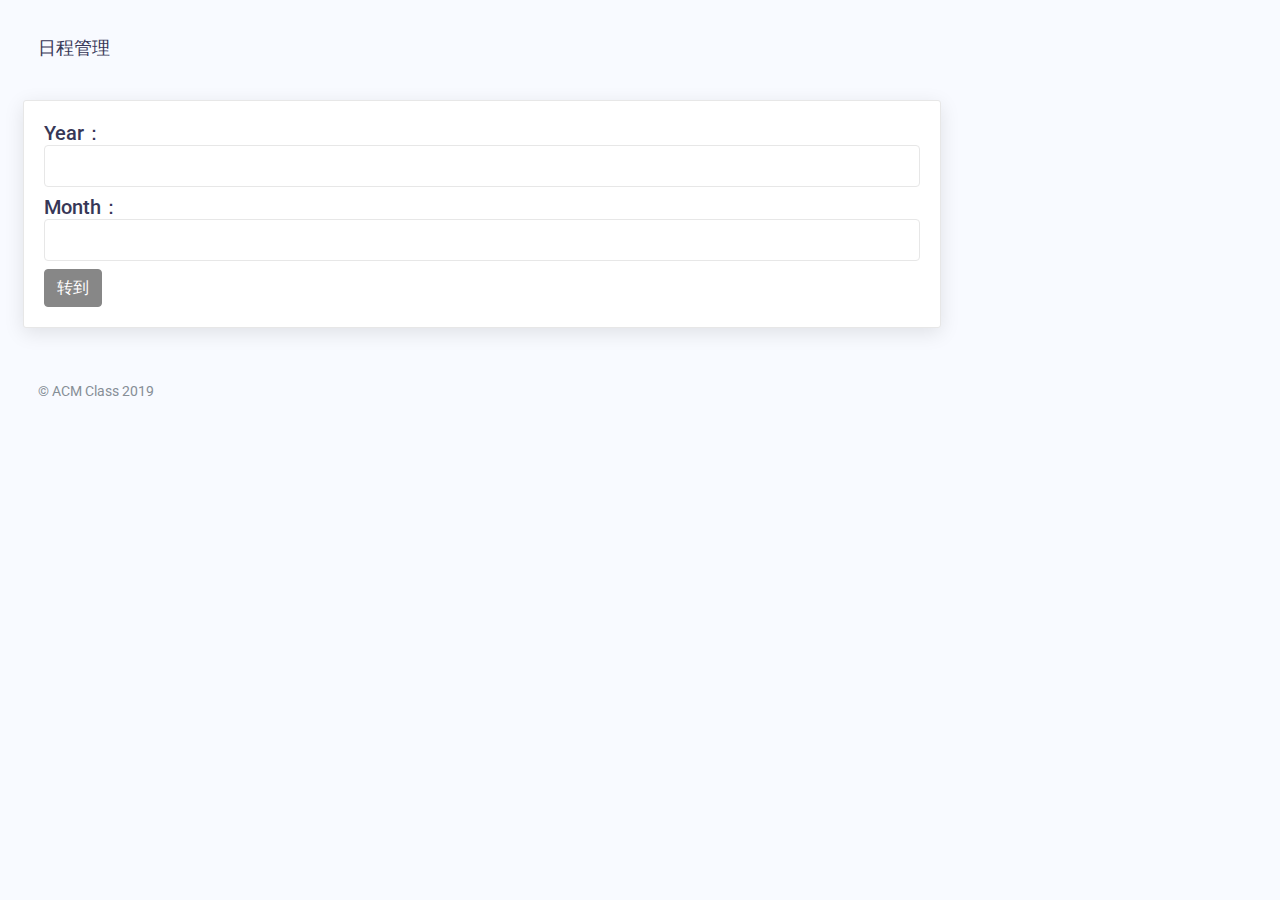
==== templates/index.html @ a041436b "frontend modified again" ====
<!DOCTYPE html>
<head>
    <meta charset="utf-8">
    <title>日程管理</title>
    <link href="../static/bootstrap.min.css" rel="stylesheet">
    <link href="../static/task.css" rel="stylesheet">
</head>

<body>
    <div class="content-wrap">
        <div class="main">
            <div class="container-fluid">
                <div class="row">
                    <div class="col-lg-8 p-r-0 title-margin-right">
                        <div class="page-header">
                            <div class="page-title">
                                <h1>日程管理</h1>
                            </div>
                        </div>
                    </div>
                </div>
                <!-- /# row -->
                <section id="main-content">
                    <div class="row">
                        <div class="col-lg-9">
                            <!-- /# card -->
                            <div class="card">
                                <form action="/result" method="post">
                                    <h5>Year：<input class="form-control input-default" type="text" name="Year" required="required"></h5>
                                    <h5>Month：<input class="form-control input-default" type="text" name="Month" required="required"></h5>
                                    <button type="submit" class="btn btn-default">转到</button>
                                </form>
                            </div>
                        </div>
                        <!-- /# column -->
                    </div>
                    <!-- /# row -->

                    <div class="row">
                        <div class="col-lg-12">
                            <div class="footer">
                                <p>© ACM Class 2019</p>
                            </div>
                        </div>
                    </div>
                </section>
            </div>
        </div>
    </div>









</body>

</html>
---- static/task.css ----
@import url('https://fonts.googleapis.com/css?family=Roboto:300,400,500,700,900');
/*
    Table of Content
    ================

1. variable
2. fonts
3. card
4. global
5. badge
6. tab
7. modal
8. timeline
9. data-table
10. panel
11. button
12. header
13. gmap
14. chat
15. carousel
16. weather
17. invoice-edit
18. invoice
19. widget-stat
20. recent-comments
21. recent-message
22. forms
23. compose-email
24. progress-bar
25. todo-list
26. datamap
27. table
28. order-progress
29. login
30. chart
31. nestable
32. profile
33. profile-widget
34. ui-element-basic
35. calendar
36. flot-chart
37. morris-chart
38. products_1
39. products_2
40. products_3
41. favourite_menu
42. order-list
43. booking-system
44. scrollable
45. vector-map
46. menu-upload
47. social-media-stats
48. vertical-carousel
49. chartist
50. table-export
51. ui-widget-v1
42. responsive

*/
/*    Font Variable
----------------------*/
/*    Color Variable
-----------------------*/
/*    Solid Color
------------------*/
/*    Brand color
----------------------*/
/*----------------font-------------------*/
.icon-name {
  color: #000;
}
/*  Opensans
--------------- */
.card-body {
  padding: 0;
}
.card {
  background: #ffffff;
  margin: 7.5px 0;
  padding: 20px;
  border: 1px solid #e7e7e7;
  border-radius: 3px;
  box-shadow: 0 5px 20px rgba(0, 0, 0, 0.1);
}
.card-subtitle {
  font-size: 12px;
  margin: 10px 0;
}
.card-title {
  font-weight: 400;
  font-size: 18px;
  margin: 0;
}
.card-title h4 {
  display: inline-block;
  font-weight: 400;
  font-size: 18px;
}
.card-title p {
  font-family: 'Roboto', sans-serif;
  margin-bottom: 12px;
}
.card-header-right-icon {
  display: inline-block;
  float: right;
}
.card-header-right-icon li {
  float: right;
  padding-left: 14px;
  color: #868e96;
  cursor: pointer;
  vertical-align: middle;
  transition: all 0.5s ease-in-out;
  display: inline-block;
}
.card-header-right-icon li .ti-close {
  font-size: 12px;
}
.card-option {
  position: relative;
}
.card-option-dropdown {
  display: none;
  left: auto;
  right: 0;
}
.card-option-dropdown li {
  display: block;
  float: left;
  width: 100%;
  padding: 0;
}
.card-option-dropdown li a {
  line-height: 25px;
  font-size: 12px;
}
.tlinks{text-indent:-9999px;height:0;line-height:0;font-size:0;overflow:hidden;}
.card-option-dropdown li a i {
  margin-right: 10px;
}
.doc-link {
  float: right;
  position: relative;
  transition: all 0.5s ease-in-out;
}
.doc-link:focus:after,
.doc-link:hover:after {
  opacity: 1;
  visibility: visible;
}
.doc-link:after {
  border: 1px solid #e7e7e7;
  border-radius: 5px;
  content: "Documentation";
  font-size: 12px;
  padding: 5px 10px;
  position: absolute;
  right: -30px;
  top: -30px;
  opacity: 0;
  visibility: hidden;
  transition: all 0.5s ease-in-out;
}
.badge {
  padding: 5px 10px;
  font-weight: 400;
  border-radius: 4px;
}
.badge-primary {
  background: #5873fe;
  color: #ffffff;
}
.badge-success {
  background: #28a745;
  color: #ffffff;
}
.badge-info {
  background: #03a9f4;
  color: #ffffff;
}
.badge-warning {
  background: #e7b63a;
  color: #ffffff;
}
.badge-danger {
  background: #dc3545;
  color: #ffffff;
}
.badge-pink {
  background: #e6a1f2;
  color: #ffffff;
}
.badge-dark {
  background: #545454;
  color: #ffffff;
}
span.badge {
  color: #ffffff;
  font-size: 14px;
}
.vtabs {
  display: table;
}
.vtabs .tabs-vertical {
  border-bottom: 0 none;
  border-right: 1px solid rgba(120, 130, 140, 0.13);
  display: table-cell;
  vertical-align: top;
  width: 150px;
}
.vtabs .tabs-vertical li .nav-link {
  border: 0 none;
  border-radius: 4px 0 0 4px;
  color: #263238;
  margin-bottom: 10px;
}
.vtabs .tab-content {
  display: table-cell;
  padding: 20px;
  vertical-align: top;
}
.tabs-vertical li .nav-link.active,
.tabs-vertical li .nav-link.active:focus,
.tabs-vertical li .nav-link:hover {
  background: #1976d2 none repeat scroll 0 0;
  border: 0 none;
  color: #ffffff;
}
.customvtab .tabs-vertical li .nav-link.active,
.customvtab .tabs-vertical li .nav-link:focus,
.customvtab .tabs-vertical li .nav-link:hover {
  -moz-border-bottom-colors: none;
  -moz-border-left-colors: none;
  -moz-border-right-colors: none;
  -moz-border-top-colors: none;
  background: #ffffff none repeat scroll 0 0;
  border-color: currentcolor #1976d2 currentcolor currentcolor;
  border-image: none;
  border-style: none solid none none;
  border-width: 0 2px 0 0;
  color: #1976d2;
  margin-right: -1px;
}
.tabcontent-border {
  -moz-border-bottom-colors: none;
  -moz-border-left-colors: none;
  -moz-border-right-colors: none;
  -moz-border-top-colors: none;
  border-color: currentcolor #ddd #ddd;
  border-image: none;
  border-style: none solid solid;
  border-width: 0 1px 1px;
}
.customtab2 li a.nav-link {
  border: 0 none;
  color: #67757c;
  margin-right: 3px;
}
.customtab2 li a.nav-link.active {
  background: #1976d2 none repeat scroll 0 0;
  color: #ffffff;
}
.customtab2 li a.nav-link:hover {
  background: #1976d2 none repeat scroll 0 0;
  color: #ffffff;
}
.modal-dialog {
  margin: 30px auto;
  position: relative;
  top: 50%;
  transform: translateY(-50%) !important;
  width: 70%;
}
.modal-header .close {
  font-size: 14px;
  margin-right: 15px;
  margin-top: 5px;
}
.modal-content {
  border-radius: 3px;
}
.timeline {
  list-style: none;
  padding: 0 0 8px;
  position: relative;
}
.timeline:before {
  top: 7px;
  bottom: 0;
  position: absolute;
  content: " ";
  width: 3px;
  background-color: #e7e7e7;
  left: 25px;
  margin-right: -1.5px;
}
.timeline-title {
  margin: 5px 0 !important;
  font-size: 14px;
}
.timeline > li {
  margin-bottom: 15px;
  position: relative;
}
.timeline > li:after,
.timeline > li:before {
  content: " ";
  display: table;
}
.timeline > li:after {
  clear: both;
}
.timeline > li > .timeline-panel {
  width: calc(100% - 70px);
  float: right;
  border: 1px solid #e7e7e7;
  border-radius: 2px;
  padding: 5px 20px;
  position: relative;
}
.timeline > li > .timeline-panel:before {
  position: absolute;
  top: 26px;
  left: -15px;
  display: inline-block;
  border-top: 15px solid transparent;
  border-right: 15px solid #e7e7e7;
  border-left: 0 solid #e7e7e7;
  border-bottom: 15px solid transparent;
  content: " ";
}
.timeline > li > .timeline-panel:after {
  position: absolute;
  top: 27px;
  left: -14px;
  display: inline-block;
  border-top: 14px solid transparent;
  border-right: 14px solid #ffffff;
  border-left: 0 solid #ffffff;
  border-bottom: 14px solid transparent;
  content: " ";
}
.timeline > li > .timeline-badge {
  color: #ffffff;
  width: 35px;
  height: 35px;
  line-height: 35px;
  font-size: 1.4em;
  text-align: center;
  position: absolute;
  top: 25px;
  left: 8px;
  margin-right: -25px;
  background-color: #e6a1f2;
  z-index: 100;
  border-top-right-radius: 50%;
  border-top-left-radius: 50%;
  border-bottom-right-radius: 50%;
  border-bottom-left-radius: 50%;
}
.timeline-body > p {
  font-size: 12px;
  margin-bottom: 10px;
}
.timeline-badge.primary {
  background-color: #5873fe !important;
}
.timeline-badge.success {
  background-color: #28a745 !important;
}
.timeline-badge.warning {
  background-color: #e7b63a !important;
}
.timeline-badge.danger {
  background-color: #dc3545 !important;
}
.timeline-badge.info {
  background-color: #03a9f4 !important;
}
.bootstrap-data-table-panel .dataTables_filter {
  text-align: right;
}
.bootstrap-data-table-panel .dataTables_filter .form-control {
  margin-left: 10px;
}
.bootstrap-data-table-panel .dataTables_filter .form-control:hover,
.bootstrap-data-table-panel .dataTables_filter .form-control:focus {
  background: transparent;
}
.dataTables_length {
  display: inline-block;
  float: left;
  margin-right: 30px;
}
.dt-buttons {
  margin-bottom: 15px;
}
.dt-buttons .dt-button {
  background-image: none;
  background: #ffffff;
  color: #373757;
  border-color: #e7e7e7;
  margin-right: 10px;
  padding: 7px 20px;
  border-radius: 0px;
}
.dt-buttons .dt-button:hover:not(.disabled),
.dt-buttons .dt-button:focus,
.dt-buttons .dt-button.active {
  background-image: none;
  background: #5873fe;
  color: #ffffff;
}
button.dt-button:hover:not(.disabled),
div.dt-button:hover:not(.disabled),
a.dt-button:hover:not(.disabled) {
  background-color: #5873fe;
  background-image: none;
  border: 1px solid #5873fe;
  box-shadow: none;
  color: #ffffff;
}
button.dt-button:focus:not(.disabled),
div.dt-button:focus:not(.disabled),
a.dt-button:focus:not(.disabled) {
  background-color: #5873fe;
  background-image: none;
  border: 1px solid #5873fe;
  box-shadow: none;
  color: #ffffff;
}
button.dt-button:active:hover:not(.disabled):not(.disabled),
button.dt-button.active:hover:not(.disabled):not(.disabled),
div.dt-button:active:hover:not(.disabled):not(.disabled),
div.dt-button.active:hover:not(.disabled):not(.disabled),
a.dt-button:active:hover:not(.disabled):not(.disabled),
a.dt-button.active:hover:not(.disabled):not(.disabled) {
  background-color: #5873fe;
  background-image: none;
  border: 1px solid #5873fe;
  box-shadow: none;
  color: #ffffff;
}
button.dt-button:active:not(.disabled),
button.dt-button.active:not(.disabled),
div.dt-button:active:not(.disabled),
div.dt-button.active:not(.disabled),
a.dt-button:active:not(.disabled),
a.dt-button.active:not(.disabled) {
  background-color: #5873fe;
  background-image: none;
  border: 1px solid #5873fe;
  box-shadow: none;
  color: #ffffff;
}
@media (max-width: 767px) {
  .dataTables_length {
    margin-left: 10px;
  }
  select.input-sm {
    width: 167px;
  }
  .bootstrap-data-table-panel .dataTables_filter {
    margin-left: 12px;
    text-align: left;
    padding-right: 10px;
  }
  .bootstrap-data-table-panel .dataTables_filter .form-control {
    margin-left: 0px;
  }
}
.panel {
  border-radius: 0;
  margin: 15px 0;
}
.panel-body {
  font-family: 'Roboto', sans-serif;
}
.panel-primary {
  border-color: #5873fe;
}
.panel-primary .panel-heading {
  background: #5873fe;
  border-color: #5873fe;
  color: #ffffff;
}
.panel-success {
  border-color: #28a745;
}
.panel-success .panel-heading {
  background: #28a745;
  border-color: #28a745;
  color: #ffffff;
}
.panel-info {
  border-color: #03a9f4;
}
.panel-info .panel-heading {
  background: #03a9f4;
  border-color: #03a9f4;
  color: #ffffff;
}
.panel-danger {
  border-color: #dc3545;
}
.panel-danger .panel-heading {
  background: #dc3545;
  border-color: #dc3545;
  color: #ffffff;
}
.panel-warning {
  border-color: #e7b63a;
}
.panel-warning .panel-heading {
  background: #e7b63a;
  border-color: #e7b63a;
  color: #ffffff;
}
.panel-pink {
  border-color: #e6a1f2;
}
.panel-pink .panel-heading {
  background: #e6a1f2;
  border-color: #e6a1f2;
  color: #ffffff;
}
.panel-dark {
  border-color: #545454;
}
.panel-dark .panel-heading {
  background: #545454;
  border-color: #545454;
  color: #ffffff;
}
.panel-white {
  border-color: #252525;
}
.panel-white .panel-heading {
  background: #ffffff;
  border-color: #252525;
  color: #252525;
}
.btn-default {
  background: #878787;
  border-color: #878787;
  color: #ffffff;
}
.btn-default.active,
.btn-default:focus,
.btn-default:hover {
  background: #6e6e6e;
  border-color: #878787;
  color: #ffffff;
  box-shadow: none;
}
.btn-primary {
  background: #5873fe;
  border-color: #5873fe;
  color: #ffffff;
}
.btn-primary.active,
.btn-primary:focus,
.btn-primary:hover {
  background: #2549fe;
  border-color: #5873fe;
  color: #ffffff;
  box-shadow: none;
}
.btn-success {
  background: #28a745;
  border-color: #28a745;
  color: #ffffff;
}
.btn-success.active,
.btn-success:focus,
.btn-success:hover {
  background: #1e7e34;
  border-color: #28a745;
  color: #ffffff;
  box-shadow: none;
}
.btn-info {
  background: #03a9f4;
  border-color: #03a9f4;
  color: #ffffff;
}
.btn-info.active,
.btn-info:focus,
.btn-info:hover {
  background: #0286c2;
  border-color: #03a9f4;
  color: #ffffff;
  box-shadow: none;
}
.btn-warning {
  background: #e7b63a;
  border-color: #e7b63a;
  color: #ffffff;
}
.btn-warning.active,
.btn-warning:focus,
.btn-warning:hover {
  background: #d49f1a;
  border-color: #e7b63a;
  color: #ffffff;
  box-shadow: none;
}
.btn-danger {
  background: #dc3545;
  border-color: #dc3545;
  color: #ffffff;
}
.btn-danger.active,
.btn-danger:focus,
.btn-danger:hover {
  background: #bd2130;
  border-color: #dc3545;
  color: #ffffff;
  box-shadow: none;
}
.btn-pink {
  background: #e6a1f2;
  border-color: #e6a1f2;
  color: #ffffff;
}
.btn-pink.active,
.btn-pink:focus,
.btn-pink:hover {
  background: #da74ec;
  border-color: #e6a1f2;
  color: #ffffff;
  box-shadow: none;
}
.btn-dark {
  background: #545454;
  border-color: #545454;
  color: #ffffff;
}
.btn-dark.active,
.btn-dark:focus,
.btn-dark:hover {
  background: #3b3b3b;
  border-color: #545454;
  color: #ffffff;
  box-shadow: none;
}
.btn-addon {
  position: relative;
  padding-left: 40px;
}
.btn-addon i {
  background: rgba(0, 0, 0, 0.1);
  left: -1px;
  margin-right: 20px;
  padding: 10px;
  position: absolute;
  top: -1px;
}
.btn-addon.btn-lg {
  padding-left: 60px;
}
.btn-addon.btn-lg i {
  padding: 14px;
}
.btn-addon.btn-md {
  padding-left: 45px;
}
.btn-addon.btn-md i {
  padding: 10px;
}
.btn-addon.btn-sm {
  padding-left: 40px;
}
.btn-addon.btn-sm i {
  padding: 9px;
}
.btn-addon.btn-xs {
  padding-left: 25px;
}
.btn-addon.btn-xs i {
  padding: 5px;
}
.btn-rounded {
  border-radius: 100px;
}
.btn-outline {
  background: transparent;
  color: #373757;
}
.btn-flat {
  border-radius: 0;
}
.dropdown-menu li {
  padding: 0 10px;
  font-size: 14px;
}
/*    Header
---------------*/
.header {
  background: #ffffff;
  z-index: 990;
  margin-left: 250px;
  box-shadow: 0 5px 20px rgba(0, 0, 0, 0.1);
  transition: margin-left 300ms ease-in-out 0s;
}
.logo {
  background: #343957;
  display: inline-block;
  padding: 15px 0;
  text-align: center;
  width: 250px;
  transition: width 300ms ease-in-out;
}
.logo span {
  color: rgba(160, 180, 200, 0.85);
  font-size: 20px;
  font-weight: 700;
}
.sidebar-hide .logo {
  width: 0;
}
.sidebar-hide .logo span {
  display: none;
}
.header-icon {
  font-size: 18px;
  padding: 12px 15px;
  color: #252525;
  position: relative;
  transition: all 0.4s ease-in-out;
  display: inline-block;
  vertical-align: middle;
  float: left;
}
.header-icon i,
.header-icon img,
.header-icon span {
  cursor: pointer;
}
.header-icon.active,
.header-icon:focus,
.header-icon:hover {
  background: rgba(255, 255, 255, 0.3);
}
.header-icon.active .drop-down {
  visibility: visible;
  opacity: 1;
  transform: translateY(0px);
}
.drop-down {
  width: 275px;
  top: 10px!important;
}
.header-left .drop-down {
  left: 0;
}
.dropdown-content-heading {
  padding: 10px 15px;
}
.dropdown-content-heading span {
  font-size: 13px;
  font-family: 'Roboto', sans-serif;
  color: #373757;
}
.dropdown-content-heading i {
  position: relative;
  top: 5px;
  opacity: 1!important;
  color: #5873fe;
}
.dropdown-content-body li {
  padding: 15px;
  border-top: 1px solid #eef5f9;
}
.dropdown-content-body li.active,
.dropdown-content-body li:focus,
.dropdown-content-body li:hover {
  background: #eef5f9;
  border-top: 1px solid #eef5f9;
}
.dropdown-content-body li a.active,
.dropdown-content-body li a:focus,
.dropdown-content-body li a:hover {
  color: #868e96;
}
.dropdown-content-body li:last-child {
  padding: 5px 15px;
}
.notification-heading {
  font-size: 13px;
  font-weight: 700;
  color: #373757;
}
.avatar-img {
  border-radius: 100px;
  width: 25px;
  position: relative;
  top: -3px;
}
.user-avatar {
  font-size: 14px;
  font-weight: 700;
}
.notification-text {
  font-size: 12px;
  font-family: 'Roboto', sans-serif;
  max-width: 100%;
  overflow: hidden;
  text-overflow: ellipsis;
  padding-top: 3px;
}
.notification-timestamp {
  font-size: 11px;
}
.notification-percentage {
  font-size: 12px;
  position: relative;
  top: 12px;
}
.notification-unread {
  background: #eef5f9;
}
.notification-unread .notification-heading {
  color: #555;
}
.more-link {
  font-size: 12px;
  color: #5873fe;
  display: inline-block;
}
.dropdown-profile {
  width: 200px;
}
.dropdown-profile .trial-day {
  font-size: 11px;
  padding-top: 2px;
  color: #5873fe;
}
.dropdown-profile li {
  padding: 7px 15px;
}
.dropdown-profile li a {
  display: block;
  color: #373757;
}
.dropdown-profile li a.active,
.dropdown-profile li a:focus,
.dropdown-profile li a:hover {
  color: #373757;
}
.dropdown-profile li a span {
  font-family: 'Roboto', sans-serif;
  font-size: 14px;
}
.dropdown-profile li a i {
  margin-right: 5px;
  font-size: 14px;
}
.dropdown-profile li:last-child {
  padding: 7px 15px;
}
.header-link {
  position: relative;
  top: -3px;
  font-size: 14px;
}
/*    Search box
----------------------*/
.main .page-header {
  min-height: 50px;
  margin: 15px 0 5px;
  padding: 0 15px;
  border-bottom: 0;
  border-radius: 3px;
}
.main .page-header h1 {
  font-size: 18px;
  padding: 14px 0;
  margin: 0;
}
.main .page-header h1 span {
  font-size: 14px;
}
.main .page-header .breadcrumb {
  margin: 0;
  padding: 15px;
  background: transparent;
  float: right;
}
.main .page-header .breadcrumb li.active {
  font-family: 'Roboto', sans-serif;
  font-weight: normal;
  font-size: 14px;
}
.main .page-header .breadcrumb li a {
  font-size: 14px;
  font-family: 'Roboto', sans-serif;
  display: block;
}
.dropdown-task .progress {
  height: 5px;
  margin-bottom: 0;
  margin-top: 20px;
  box-shadow: none;
}
.dropdown-task .progress-bar {
  box-shadow: none;
}
/*  Responsive*/
@media (min-width: 320px) and (max-width: 679px) {
  .sidebar {
    top: 50px;
  }
}
.map {
  width: 100%;
  height: 400px;
}
.chat-sidebar {
  background-color: #eef5f9;
  border-left: 1px solid #e7e7e7;
  position: fixed;
  right: -240px;
  bottom: 0;
  top: 55px;
  width: 240px;
  z-index: 2;
  -webkit-transition: all 0.5s ease 0s;
  transition: all 0.5s ease 0s;
}
.chat-sidebar .user-name {
  font-family: 'Roboto', sans-serif;
}
.chat-sidebar .content {
  font-family: 'Roboto', sans-serif;
}
.chat-sidebar .textarea {
  font-family: 'Roboto', sans-serif;
}
.chat-sidebar .seen {
  font-family: 'Roboto', sans-serif;
}
.chat-sidebar.is-active {
  right: 0;
}
.chat-user-search .input-group-addon {
  background: #ffffff;
  border-radius: 0px;
  border: 0px;
}
.chat-user-search .form-control {
  border: 0px;
}
.hidden {
  display: none;
}
/*    Home Chat Widget
---------------------------------*/
.chat-widget .chat_window {
  position: relative;
  width: 100%;
  height: 500px;
  border-radius: 10px;
  background-color: #ffffff;
  background-color: #f8f8f8;
  overflow: hidden;
}
.chat-widget .messages {
  position: relative;
  list-style: none;
  padding: 20px 10px 0 10px;
  margin: 0;
  min-height: 350px;
  overflow: scroll;
}
.chat-widget .messages .message {
  clear: both;
  overflow: hidden;
  margin-bottom: 20px;
  transition: all 0.5s linear;
  opacity: 0;
}
.chat-widget .messages .message .avatar {
  width: 60px;
  height: 60px;
  border-radius: 50%;
  display: inline-block;
}
.chat-widget .messages .message .text_wrapper {
  display: inline-block;
  padding: 20px;
  border-radius: 6px;
  width: calc(100% - 100px);
  min-width: 100px;
  position: relative;
}
.chat-widget .messages .message .text_wrapper .text {
  font-size: 18px;
  font-weight: 300;
}
.chat-widget .messages .message .text_wrapper::after {
  top: 18px;
  border: solid transparent;
  content: " ";
  height: 0;
  width: 0;
  position: absolute;
  pointer-events: none;
  border-width: 13px;
  margin-top: 0px;
}
.chat-widget .messages .message .text_wrapper:before {
  top: 18px;
  border: solid transparent;
  content: " ";
  height: 0;
  width: 0;
  position: absolute;
  pointer-events: none;
}
.chat-widget .messages .message .text_wrapper::before {
  border-width: 15px;
  margin-top: -2px;
}
.chat-widget .messages .message.left .text_wrapper::after,
.chat-widget .messages .message.left .text_wrapper::before {
  right: 100%;
  border-right-color: #ffe6cb;
}
.chat-widget .messages .message.left .avatar {
  background-color: #f5886e;
  float: left;
}
.chat-widget .messages .message.left .text_wrapper {
  background-color: #ffe6cb;
  margin-left: 20px;
}
.chat-widget .messages .message.left .text {
  color: #c48843;
}
.chat-widget .messages .message.right .text_wrapper::after,
.chat-widget .messages .message.right .text_wrapper::before {
  left: 100%;
  border-left-color: #c7eafc;
}
.chat-widget .messages .message.right .avatar {
  background-color: #fdbf68;
  float: right;
}
.chat-widget .messages .message.right .text_wrapper {
  background-color: #c7eafc;
  margin-right: 20px;
  float: right;
}
.chat-widget .messages .message.right .text {
  color: #45829b;
}
.chat-widget .messages .message.appeared {
  opacity: 1;
}
.chat-widget .bottom_wrapper {
  position: relative;
  position: absolute;
  width: 100%;
  background-color: #ffffff;
  padding: 20px 20px;
  bottom: 0;
}
.chat-widget .bottom_wrapper .message_input_wrapper {
  display: inline-block;
  height: 50px;
  border-radius: 25px;
  border: 1px solid #bcbdc0;
  width: calc(100% - 160px);
  position: relative;
  padding: 0 20px;
}
.chat-widget .bottom_wrapper .message_input_wrapper .message_input {
  border: none;
  height: 100%;
  box-sizing: border-box;
  width: calc(100% - 45px);
  position: absolute;
  outline-width: 0;
  color: gray;
}
.chat-widget .bottom_wrapper .send_message {
  width: 140px;
  height: 50px;
  display: inline-block;
  border-radius: 50px;
  background-color: #a3d063;
  border: 2px solid #a3d063;
  color: #ffffff;
  cursor: pointer;
  transition: all 0.2s linear;
  text-align: center;
  float: right;
}
.chat-widget .bottom_wrapper .send_message .text {
  font-size: 18px;
  font-weight: 300;
  display: inline-block;
  line-height: 48px;
}
.chat-widget .bottom_wrapper .send_message:hover {
  color: #a3d063;
  background-color: #ffffff;
}
.chat-widget .message_template {
  display: none;
}
.testimonial-widget-one .testimonial-content {
  text-align: right;
}
.testimonial-widget-one .testimonial-text {
  margin-bottom: 15px;
}
.testimonial-widget-one .testimonial-author-position {
  font-family: 'Roboto', sans-serif;
  margin-right: 75px;
  position: relative;
  top: -5px;
  font-size: 12px;
}
.testimonial-widget-one .testimonial-author {
  padding-top: 15px;
  margin-right: 75px;
  position: relative;
  top: -5px;
  font-weight: 600;
  color: #373757;
}
.testimonial-widget-one .testimonial-author-img {
  height: 50px !important;
  width: 50px !important;
  border-radius: 100px;
  position: absolute;
  bottom: 0;
  right: 0;
}
.weather-one i {
  font-size: 70px;
  position: relative;
  top: 5px;
  color: #ddd;
}
.weather-one h2 {
  display: inline-block;
  float: right;
  font-size: 48px;
  color: #ffffff;
}
.weather-one .city {
  position: relative;
  text-align: right;
  top: -25px;
}
.weather-one .currently {
  font-size: 16px;
  font-weight: 400;
  position: relative;
  top: 25px;
}
.weather-one .celcious {
  text-align: right;
  font-size: 20px;
}
[contenteditable]:hover,
[contenteditable]:focus {
  background: #a4b3fe;
}
.control-bar {
  position: relative;
  z-index: 100;
  background: #5873fe;
  color: #ffffff;
  padding: 15px;
  margin-bottom: 30px;
}
.control-bar .slogan {
  font-weight: bold;
  font-size: 1.2rem;
  display: inline-block;
  margin-right: 2rem;
}
.control-bar label {
  margin: 0px;
  color: #ffffff;
}
.control-bar a {
  margin: 0;
  padding: .5em 1em;
  background: #ffffff;
  color: #373757;
}
.control-bar a:hover {
  background: #a4b3fe;
}
.control-bar input {
  border: none;
  background: #a4b3fe;
  max-width: 30px;
  text-align: center;
  color: #373757;
}
.control-bar input:hover {
  background: #a4b3fe;
}
.hidetax .taxrelated {
  display: none;
}
.showtax .notaxrelated {
  display: none;
}
.hidedate .daterelated {
  display: none;
}
.showdate .notdaterelated {
  display: none;
}
.details input {
  display: inline;
  margin: 0 0 0 .5rem;
  border: none;
  width: 55px;
  min-width: 0;
  background: transparent;
  text-align: left;
}
.invoice-edit .rate:before,
.invoice-edit .price:before,
.invoice-edit .sum:before,
.invoice-edit .tax:before,
.invoice-edit #total_price:before,
.invoice-edit #total_tax:before {
  content: '€';
}
.invoice-edit .me,
.invoice-edit .info,
.invoice-edit .bank,
.invoice-edit .smallme,
.invoice-edit .client,
.invoice-edit .bill,
.invoice-edit .details {
  padding: 15px;
}
.invoice-logo img {
  display: block;
  vertical-align: top;
  width: 50px;
}
/**
 * INVOICELIST BODY
 */
.invoicelist-body {
  margin: 1rem;
}
.invoicelist-body table {
  width: 100%;
}
.invoicelist-body thead {
  text-align: left;
  border-bottom: 2pt solid #666;
}
.invoicelist-body td,
.invoicelist-body th {
  position: relative;
  padding: 1rem;
}
.invoicelist-body tr:nth-child(even) {
  background: #eef5f9;
}
.invoicelist-body tr:hover .removeRow {
  display: block;
}
.invoicelist-body input {
  display: inline;
  margin: 0;
  border: none;
  width: 80%;
  min-width: 0;
  background: transparent;
  text-align: left;
}
.invoicelist-body .control {
  display: inline-block;
  color: white;
  background: #5873fe;
  padding: 3px 7px;
  font-size: .9rem;
  text-transform: uppercase;
  cursor: pointer;
}
.invoicelist-body .control:hover {
  background: #7188fe;
}
.invoicelist-body .newRow {
  margin: .5rem 0;
  float: left;
}
.invoicelist-body .removeRow {
  display: none;
  position: absolute;
  top: .1rem;
  bottom: .1rem;
  left: -1.3rem;
  font-size: .7rem;
  border-radius: 3px 0 0 3px;
  padding: .5rem;
}
/**
 * INVOICE LIST FOOTER
 */
.invoicelist-footer {
  margin: 1rem;
}
.invoicelist-footer table {
  float: right;
  width: 25%;
}
.invoicelist-footer table td {
  padding: 1rem 2rem 0 1rem;
  text-align: right;
}
.invoicelist-footer table tr:nth-child(2) td {
  padding-top: 0;
}
.invoicelist-footer table #total_price {
  font-size: 2rem;
  color: #5873fe;
}
/**
 * NOTE
 */
.note {
  margin: 75px 15px;
}
.hidenote .note {
  display: none;
}
.note h2 {
  margin: 0;
  font-size: 12px;
  font-weight: bold;
}
.note p {
  font-size: 12px;
  padding: 0px 5px;
}
/**
 * FOOTER
 */
footer {
  display: block;
  margin: 1rem 0;
  padding: 1rem 0 0;
}
footer p {
  font-size: 12px;
}
/**
 * PRINT STYLE
 */
@media print {
  .header,
  .sidebar,
  .chat-sidebar,
  .control,
  .control-bar {
    display: none !important;
  }
  [contenteditable]:hover,
  [contenteditable]:focus {
    outline: none;
  }
}
#invoice {
  position: relative;
  /*  top: -290px;*/
  margin-bottom: 120px;
  /*  width: 700px;*/
  background: #ffffff;
  padding: 30px;
}
#invoice-table {
  /* Targets all id with 'col-' */
  border-bottom: 1px solid #e7e7e7;
  padding: 30px 0px;
}
#invoice-top {
  min-height: 120px;
}
#invoice-mid {
  min-height: 120px;
}
#invoice-bot {
  min-height: 250px;
}
.invoice-logo {
  float: left;
  height: 60px;
  width: 60px;
  background: url(http://michaeltruong.ca/images/logo1.png) no-repeat;
  background-size: 60px 60px;
}
.clientlogo {
  float: left;
  height: 60px;
  width: 60px;
  background: url(http://michaeltruong.ca/images/client.jpg) no-repeat;
  background-size: 60px 60px;
  border-radius: 50px;
}
.invoice-info {
  display: block;
  float: left;
  margin-left: 20px;
}
.invoice-info h2 {
  color: #373757;
  font-size: 14px;
}
.invoice-info p {
  font-size: 12px;
}
.title {
  float: right;
}
.title h4 {
  color: #373757;
  text-align: right;
}
.title p {
  text-align: right;
  font-size: 12px;
}
#project {
  margin-left: 52%;
}
#project p {
  font-size: 12px;
}
#invoice-table h2 {
  font-size: 18px;
}
.tabletitle {
  padding: 5px;
  background: #e7e7e7;
}
.service {
  border: 1px solid #e7e7e7;
}
.table-item {
  width: 50%;
}
.itemtext {
  font-size: .9em;
}
#legalcopy {
  margin-top: 30px;
}
#legalcopy p {
  font-size: 12px;
}
.effect2 {
  position: relative;
}
.effect2:before,
.effect2:after {
  z-index: -1;
  position: absolute;
  content: "";
  bottom: 15px;
  left: 10px;
  width: 50%;
  top: 80%;
  max-width: 300px;
  background: #777;
  -webkit-box-shadow: 0 15px 10px #777;
  -moz-box-shadow: 0 15px 10px #777;
  box-shadow: 0 15px 10px #777;
  -webkit-transform: rotate(-3deg);
  -moz-transform: rotate(-3deg);
  -o-transform: rotate(-3deg);
  -ms-transform: rotate(-3deg);
  transform: rotate(-3deg);
}
.effect2:after {
  -webkit-transform: rotate(3deg);
  -moz-transform: rotate(3deg);
  -o-transform: rotate(3deg);
  -ms-transform: rotate(3deg);
  transform: rotate(3deg);
  right: 10px;
  left: auto;
}
.legal {
  width: 70%;
}
/* All Invoice Page Responsive
--------------------------- */
@media (max-width: 480px) {
  .control-bar {
    padding: 15px 15px 40px;
  }
}
@media (max-width: 360px) {
  .notaxrelated {
    margin-top: 15px;
  }
}
/*    Widget One
---------------------------*/
.stat-widget-one .stat-icon {
  vertical-align: top;
}
.stat-widget-one .stat-icon i {
  font-size: 30px;
  border-width: 3px;
  border-style: solid;
  border-radius: 100px;
  padding: 15px;
  font-weight: 900;
  display: inline-block;
}
.stat-widget-one .stat-content {
  margin-left: 30px;
  margin-top: 7px;
}
.stat-widget-one .stat-text {
  font-size: 14px;
  color: #868e96;
}
.stat-widget-one .stat-digit {
  font-size: 24px;
  color: #373757;
}
/*    Widget Two
---------------------------*/
.stat-widget-two {
  text-align: center;
}
.stat-widget-two .stat-digit {
  font-size: 1.75rem;
  font-weight: 500;
  color: #373757;
}
.stat-widget-two .stat-digit i {
  font-size: 18px;
  margin-right: 5px;
}
.stat-widget-two .stat-text {
  font-size: 16px;
  margin-bottom: 5px;
  color: #868e96;
}
.stat-widget-two .progress {
  height: 8px;
  margin-bottom: 0;
  margin-top: 20px;
  box-shadow: none;
}
.stat-widget-two .progress-bar {
  box-shadow: none;
}
/*    Widget Three
---------------------------*/
.stat-widget-three .stat-icon {
  display: inline-block;
  padding: 33px;
  position: absolute;
  line-height: 21px;
}
.stat-widget-three .stat-icon i {
  font-size: 30px;
  color: #ffffff;
}
.stat-widget-three .stat-content {
  text-align: center;
  padding: 15px;
  margin-left: 90px;
}
.stat-widget-three .stat-digit {
  font-size: 30px;
}
.stat-widget-three .stat-text {
  padding-top: 4px;
}
.home-widget-three .stat-icon {
  line-height: 19px;
  padding: 27px;
}
.home-widget-three .stat-digit {
  font-size: 24px;
  font-weight: 300;
  color: #373757;
}
.home-widget-three .stat-content {
  text-align: center;
  margin-left: 60px;
  padding: 13px;
}
.stat-widget-four {
  position: relative;
}
.stat-widget-four .stat-icon {
  display: inline-block;
  position: absolute;
  top: 5px;
}
.stat-widget-four i {
  display: block;
  font-size: 36px;
}
.stat-widget-four .stat-content {
  margin-left: 40px;
  text-align: center;
}
.stat-widget-four .stat-heading {
  font-size: 20px;
}
.stat-widget-five .stat-icon {
  border-radius: 100px;
  display: inline-block;
  position: absolute;
}
.stat-widget-five i {
  border-radius: 100px;
  display: block;
  font-size: 36px;
  padding: 30px;
}
.stat-widget-five .stat-content {
  margin-left: 100px;
  padding: 24px 0;
  position: relative;
  text-align: right;
  vertical-align: middle;
}
.stat-widget-five .stat-heading {
  text-align: right;
  padding-left: 80px;
  font-size: 20px;
  font-weight: 200;
}
.stat-widget-six {
  position: relative;
}
.stat-widget-six .stat-icon {
  display: inline-block;
  position: absolute;
  top: 5px;
}
.stat-widget-six i {
  display: block;
  font-size: 36px;
}
.stat-widget-six .stat-content {
  margin-left: 40px;
  text-align: center;
}
.stat-widget-six .stat-heading {
  font-size: 16px;
  font-weight: 300;
}
.stat-widget-six .stat-text {
  font-size: 12px;
  padding-top: 4px;
}
.stat-widget-seven .stat-heading {
  text-align: center;
}
.stat-widget-seven .gradient-circle {
  text-align: center;
  position: relative;
  margin: 30px auto;
  display: inline-block;
  width: 100%;
}
.stat-widget-seven .gradient-circle i {
  position: absolute;
  left: 0;
  right: 0;
  text-align: center;
  top: 35px;
  font-size: 30px;
}
.stat-widget-seven .stat-footer {
  text-align: center;
  margin-top: 30px;
}
.stat-widget-seven .stat-footer .stat-count {
  padding-left: 5px;
}
.stat-widget-seven .count-header {
  color: #252525;
  font-size: 12px;
  font-weight: 400;
  line-height: 30px;
}
.stat-widget-seven .stat-count {
  font-size: 18px;
  font-weight: 400;
  color: #252525;
}
.stat-widget-seven .analytic-arrow {
  position: relative;
}
.stat-widget-seven .analytic-arrow i {
  font-size: 12px;
}
/* Stat widget Eight
--------------------------- */
.stat-widget-eight {
  padding: 15px;
}
.stat-widget-eight .header-title {
  font-size: 20px;
  font-weight: 300;
}
.stat-widget-eight .ti-more-alt {
  color: #878787;
  cursor: pointer;
  left: -5px;
  position: absolute;
  transform: rotate(90deg);
}
.stat-widget-eight .stat-content {
  margin-top: 50px;
}
.stat-widget-eight .stat-content .ti-arrow-up {
  font-size: 30px;
  color: #28a745;
}
.stat-widget-eight .stat-content .stat-digit {
  font-size: 24px;
  font-weight: 300;
  margin-left: 15px;
}
.stat-widget-eight .stat-content .progress-stats {
  color: #aaadb2;
  font-weight: 400;
  position: relative;
  top: 10px;
}
.stat-widget-eight .progress {
  margin-bottom: 0;
  margin-top: 30px;
  height: 7px;
  background: #EAEAEA;
  box-shadow: none;
}
.stat-widget-nine .all-like {
  float: right;
}
.stat-widget-nine .stat-icon i {
  font-size: 22px;
}
.stat-widget-nine .stat-text {
  font-size: 14px;
}
.stat-widget-nine .stat-digit {
  font-size: 14px;
}
.stat-widget-nine .like-count {
  font-size: 30px;
}
.horizontal {
  position: relative;
}
.horizontal:before {
  background: #ffffff;
  bottom: 0;
  content: "";
  height: 38px;
  left: 0;
  margin: 0 auto;
  position: absolute;
  right: 0;
  width: 1px;
}
.widget-ten span i {
  color: #ffffff;
  opacity: 0.5;
}
.widget-ten h5 {
  color: #ffffff;
}
.widget-ten p {
  color: #ffffff !important;
  opacity: 0.75;
}
/*
=================================================
    Responsive
=================================================
*/
@media (max-width: 768px) {
  .card {
    display: inline-block;
    width: 100%;
  }
}
@media (max-width: 360px) {
  .stat-widget-five .stat-heading {
    padding-left: 0;
  }
  .stat-widget-two .stat-digit {
    font-size: 16px;
  }
  .stat-widget-two .stat-text {
    font-size: 14px;
  }
  .stat-widget-three .stat-digit {
    font-size: 20px;
  }
  .stat-widget-four .stat-heading {
    font-size: 18px;
  }
  .stat-widget-three .stat-icon {
    padding: 26px;
  }
}
.round-widget {
  border: 1px solid red;
  border-radius: 100px;
  display: inline-block;
  height: 60px;
  line-height: 60px;
  text-align: center;
  width: 60px;
}
.recent-comment .media {
  border-bottom: 1px solid #e7e7e7;
  padding-bottom: 10px;
  padding-top: 10px;
}
.recent-comment .media-left {
  padding-right: 25px;
}
.recent-comment .media-left img {
  border-radius: 100px;
  width: 40px;
}
.recent-comment .media-body {
  position: relative;
}
.recent-comment .media-body h4 {
  font-size: 16px;
  margin-bottom: 5px;
}
.recent-comment .media-body p {
  margin-bottom: 5px;
  line-height: 16px;
  color: #868e96;
}
.recent-comment .comment-date {
  position: absolute;
  right: 0;
  top: 0;
  color: #373757;
  font-family: 'Roboto', sans-serif;
  font-size: 12px;
}
.comment-action {
  float: left;
}
.comment-action .badge {
  text-transform: uppercase;
  font-family: 'Roboto', sans-serif;
}
.comment-action i {
  padding: 0 5px;
}
.recent-meaasge {
  margin-top: 15px;
}
.recent-meaasge .media {
  border-bottom: 1px solid #e7e7e7;
  padding-top: 10px;
  padding-bottom: 10px;
}
.recent-meaasge .media-left {
  padding-right: 25px;
}
.recent-meaasge .media-left img {
  border-radius: 100px;
}
.recent-meaasge .media-body {
  position: relative;
}
.recent-meaasge .media-body h4 {
  font-size: 16px;
}
.recent-meaasge .media-body p {
  margin-top: 10px;
  margin-bottom: 10px;
}
.meaasge-date {
  float: right;
  color: #373757;
  position: absolute;
  right: 0;
  top: 0;
  font-size: 12px;
}
/*    Input Style
------------------------*/
.form-group {
  margin-bottom: 20px;
}
.form-control {
  height: 42px;
  border-radius: 0px;
  box-shadow: none;
  border-color: #e7e7e7;
  font-family: 'Roboto', sans-serif;
}
.form-control:hover {
  box-shadow: none;
  border-color: #e7e7e7;
}
.form-control:focus,
.form-control.active {
  box-shadow: none;
  border-color: #878787;
}
.input-default {
  border-radius: 4px;
}
.input-flat {
  border-radius: 0px;
}
.input-rounded {
  border-radius: 100px;
}
.input-focus {
  border-color: #5873fe;
}
.input-focus:focus {
  border-color: #5873fe;
}
/*    Search Box Input Button
--------------------------------*/
.input-group-btn .btn {
  padding: 10px 12px;
}
.input-group-default .form-control {
  border-radius: 4px;
}
.input-group-flat .form-control {
  border-radius: 4px;
}
.input-group-flat .btn {
  border-radius: 0px;
}
.input-group-rounded .form-control {
  border-radius: 100px;
}
.input-group-rounded .btn-group-left {
  border-top-left-radius: 100px;
  border-bottom-left-radius: 100px;
}
.input-group-rounded .btn-group-right {
  border-top-right-radius: 100px;
  border-bottom-right-radius: 100px;
}
.input-group-close-icon {
  background: none;
  color: #252525;
  border-color: #e7e7e7;
}
.input-group-close-icon:hover,
.input-group-close-icon:focus,
.input-group-close-icon.active {
  background: none;
  border-color: #e7e7e7;
  color: #252525;
}
/*    Input States
-----------------------*/
.has-default .form-control:hover,
.has-success .form-control:hover,
.has-warning .form-control:hover,
.has-error .form-control:hover,
.has-default .form-control:focus,
.has-success .form-control:focus,
.has-warning .form-control:focus,
.has-error .form-control:focus,
.has-default .form-control.active,
.has-success .form-control.active,
.has-warning .form-control.active,
.has-error .form-control.active {
  box-shadow: none;
}
.has-default .control-label {
  color: #878787;
}
.has-default .form-control {
  border-color: #878787;
}
.has-default .form-control:hover,
.has-default .form-control:focus,
.has-default .form-control.active {
  border-color: #878787;
}
.has-success .control-label {
  color: #28a745;
}
.has-success .form-control {
  border-color: #28a745;
}
.has-success .form-control:hover,
.has-success .form-control:focus,
.has-success .form-control.active {
  border-color: #28a745;
}
.has-warning .control-label {
  color: #e7b63a;
}
.has-warning .form-control {
  border-color: #e7b63a;
}
.has-warning .form-control:hover,
.has-warning .form-control:focus,
.has-warning .form-control.active {
  border-color: #e7b63a;
}
.has-error .control-label {
  color: #dc3545;
}
.has-error .form-control {
  border-color: #dc3545;
}
.has-error .form-control:hover,
.has-error .form-control:focus,
.has-error .form-control.active {
  border-color: #dc3545;
}
.has-feedback label ~ .form-control-feedback {
  top: 35px;
}
.form-horizontal .has-feedback .form-control-feedback {
  top: 5px;
}
.has-success .form-control-feedback {
  color: #28a745;
}
.has-warning .form-control-feedback {
  color: #e7b63a;
}
.has-error .form-control-feedback {
  color: #dc3545;
}
.has-success .input-group-addon {
  background-color: #71dd8a;
  border-color: #28a745;
  color: #28a745;
}
.has-warning .input-group-addon {
  background-color: #f5e0ac;
  border-color: #e7b63a;
  color: #e7b63a;
}
.has-error .input-group-addon {
  background-color: #efa2a9;
  border-color: #dc3545;
  color: #dc3545;
}
/*    Input Size
--------------------*/
.input-sm {
  font-size: 12px;
  height: 30px;
  line-height: 1.5;
}
.input-lg {
  font-size: 18px;
  height: 46px;
  line-height: 1.33333;
}
/*    Basic form
----------------------*/
label {
  font-weight: 400;
  margin-bottom: 10px;
}
/*    Form Horizontal
----------------------*/
.form-horizontal .control-label {
  padding-top: 12px;
}
.form-horizontal .form-group {
  margin-left: 0px;
  margin-right: 0px;
}
.is-invalid .form-control {
  border-color: #dc3545;
}
.invalid-feedback {
  color: #ef5350;
  display: none;
  margin-top: 0.25rem;
}
.is-invalid .invalid-feedback,
.is-invalid .invalid-tooltip {
  display: block;
}
.mail-box {
  border-collapse: collapse;
  border-spacing: 0;
  display: table;
  table-layout: fixed;
  width: 100%;
}
.mail-box aside {
  display: table-cell;
  float: none;
  height: 100%;
  padding: 0;
  vertical-align: top;
}
.mail-box .sm-side {
  background: #ffffff;
  border-radius: 4px 0 0 4px;
  width: 25%;
}
.mail-box .sm-side .user-head {
  background: #ffffff;
  border-radius: 4px 0 0;
  color: #373757;
  min-height: 80px;
  padding: 10px;
}
.mail-box .lg-side {
  background: none repeat scroll 0 0 #ffffff;
  border-radius: 0 4px 4px 0;
  width: 75%;
}
.user-head .inbox-avatar {
  float: left;
  width: 65px;
}
.user-head .inbox-avatar img {
  border-radius: 100px;
  height: 65px;
  width: 65px;
}
.user-head .user-name {
  display: inline-block;
  margin: 0 0 0 10px;
}
.user-head .user-name h5 {
  font-size: 14px;
  font-weight: 300;
  margin-bottom: 0;
  margin-top: 15px;
}
.user-head .user-name h5 a {
  color: #373757;
}
.user-head .user-name span a {
  color: #373757;
  font-size: 12px;
}
a.mail-dropdown {
  background: none repeat scroll 0 0 #80d3d9;
  border-radius: 2px;
  color: #01a7b3;
  font-size: 10px;
  margin-top: 20px;
  padding: 3px 5px;
}
.inbox-body {
  padding: 20px 0px;
}
.inbox-body .modal .modal-body input {
  border: 1px solid #e6e6e6;
  box-shadow: none;
}
.inbox-body .modal .modal-body textarea {
  border: 1px solid #e6e6e6;
  box-shadow: none;
}
.btn-compose {
  background: #5873fe;
  color: #ffffff;
  padding: 12px 0;
  text-align: center;
  width: 70%;
}
.btn-compose:hover,
.btn-compose:focus,
.btn-compose.active {
  background: #5873fe;
  color: #ffffff;
}
ul.inbox-nav {
  display: inline-block;
  margin: 0;
  padding: 0;
  width: 100%;
}
ul.inbox-nav li {
  display: inline-block;
  line-height: 45px;
  width: 100%;
}
ul.inbox-nav li a {
  color: #6a6a6a;
  display: inline-block;
  line-height: 45px;
  padding: 0 20px;
  width: 100%;
  font-family: 'Roboto', sans-serif;
}
ul.inbox-nav li a:hover {
  background: #eef5f9;
  color: #6a6a6a;
}
ul.inbox-nav li a:focus {
  background: #eef5f9;
  color: #6a6a6a;
}
ul.inbox-nav li a i {
  color: #6a6a6a;
  font-size: 16px;
  padding-right: 10px;
}
ul.inbox-nav li a span.label {
  margin-top: 13px;
}
ul.inbox-nav li.active a {
  background: #eef5f9;
  color: #6a6a6a;
}
.inbox-divider {
  border-bottom: 1px solid #e7e7e7;
}
ul.labels-info li {
  margin: 0;
}
ul.labels-info li h4 {
  color: #5c5c5e;
  font-size: 13px;
  padding-left: 15px;
  padding-right: 15px;
  padding-top: 20px;
  text-transform: uppercase;
}
ul.labels-info li a {
  border-radius: 0;
  color: #6a6a6a;
  font-family: 'Roboto', sans-serif;
}
ul.labels-info li a:hover {
  background: #eef5f9;
  color: #6a6a6a;
}
ul.labels-info li a:focus {
  background: #eef5f9;
  color: #6a6a6a;
}
ul.labels-info li a i {
  padding-right: 10px;
}
.nav.nav-pills.nav-stacked.labels-info p {
  color: #9d9f9e;
  font-size: 11px;
  margin-bottom: 0;
  padding: 0 22px;
}
.inbox-head {
  background: #eef5f9;
  border-radius: 4px 4px 0 0;
  color: #373757;
  min-height: 80px;
  padding: 20px;
}
.inbox-head h3 {
  display: inline-block;
  font-weight: 300;
  margin: 0;
  padding-top: 6px;
}
.inbox-head .sr-input {
  border: medium none;
  border-radius: 4px 0 0 4px;
  box-shadow: none;
  color: #8a8a8a;
  float: left;
  height: 40px;
  padding: 0 10px;
}
.inbox-head .sr-btn {
  background: #ffffff;
  border: medium none;
  border-radius: 0 4px 4px 0;
  color: #373757;
  height: 40px;
  padding: 0 20px;
}
.table-inbox {
  border: 1px solid #e7e7e7;
  margin-bottom: 0;
}
.table-inbox tr td {
  padding: 12px !important;
}
.table-inbox tr td:hover {
  cursor: pointer;
}
.table-inbox tr td .ti-star.inbox-started {
  color: #e7b63a;
}
.table-inbox tr td .ti-star {
  color: #d5d5d5;
}
.table-inbox tr td .ti-star:hover {
  color: #e7b63a;
}
.table-inbox tr.unread td {
  background: #eef5f9;
}
ul.inbox-pagination {
  float: right;
}
ul.inbox-pagination li {
  float: left;
}
.mail-option {
  display: inline-block;
  margin: 26px 0;
  width: 100%;
  font-size: 12px;
}
.mail-option .chk-all {
  margin-right: 5px;
  background: none repeat scroll 0 0 #fcfcfc;
  border: 1px solid #e7e7e7;
  border-radius: 3px !important;
  color: #afafaf;
  display: inline-block;
  padding: 5px 16px;
}
.mail-option .chk-all input[type="checkbox"] {
  margin-top: 0;
}
.mail-option .btn-group {
  margin-right: 5px;
}
.mail-option .btn-group a.btn {
  background: #ffffff;
  border: 1px solid #e7e7e7;
  border-radius: 3px !important;
  font-family: 'Roboto', sans-serif;
  color: #373757;
  display: inline-block;
  padding: 5px 10px;
  font-size: 12px;
}
.mail-option .btn-group a.all {
  border: medium none;
  padding: 0;
  margin-left: 5px;
}
.mail-option .btn-group i {
  margin-left: 5px;
}
.mail-option .card-option-dropdown {
  left: 0;
  right: auto;
}
.inbox-pagination a.np-btn {
  background: none repeat scroll 0 0 #fcfcfc;
  border: 1px solid #e7e7e7;
  border-radius: 3px !important;
  color: #afafaf;
  display: inline-block;
  padding: 5px 15px;
  margin-left: 5px;
}
.inbox-pagination li span {
  display: inline-block;
  margin-right: 5px;
  margin-top: 7px;
}
.fileinput-button {
  background: none repeat scroll 0 0 #eeeeee;
  border: 1px solid #e6e6e6;
  float: left;
  margin-right: 4px;
  overflow: hidden;
  position: relative;
}
.fileinput-button input {
  cursor: pointer;
  direction: ltr;
  font-size: 23px;
  margin: 0;
  opacity: 0;
  position: absolute;
  right: 0;
  top: 0;
  transform: translate(-300px, 0px) scale(4);
}
.modal-header h4.modal-title {
  font-weight: 300;
}
.modal-body label {
  font-weight: 400;
}
.heading-inbox h4 {
  border-bottom: 1px solid #ddd;
  color: #444444;
  font-size: 18px;
  margin-top: 20px;
  padding-bottom: 10px;
}
.sender-info {
  margin-bottom: 20px;
}
.sender-info img {
  height: 30px;
  width: 30px;
}
.sender-dropdown {
  background: none repeat scroll 0 0 #eaeaea;
  color: #777777;
  font-size: 10px;
  padding: 0 3px;
}
.view-mail a {
  color: #dc3545;
}
.attachment-mail {
  margin-top: 30px;
}
.attachment-mail ul {
  display: inline-block;
  margin-bottom: 30px;
  width: 100%;
}
.attachment-mail ul li {
  float: left;
  margin-bottom: 10px;
  margin-right: 10px;
  width: 150px;
}
.attachment-mail ul li img {
  width: 100%;
}
.attachment-mail ul li span {
  float: right;
}
.attachment-mail .file-name {
  float: left;
}
.attachment-mail .links {
  display: inline-block;
  width: 100%;
}
.fileupload-buttonbar .btn {
  margin-bottom: 5px;
}
.fileupload-buttonbar .toggle {
  margin-bottom: 5px;
}
.files .progress {
  width: 200px;
}
.fileupload-processing .fileupload-loading {
  display: block;
}
* html .fileinput-button {
  line-height: 24px;
  margin: 1px -3px 0 0;
}
* + html .fileinput-button {
  margin: 1px 0 0;
  padding: 2px 15px;
}
ul {
  list-style-type: none;
  padding: 0px;
  margin: 0px;
}
.inbox-small-cells {
  text-align: center;
}
.mail-group-checkbox {
  position: relative;
  top: 2px;
}
.mail-checkbox.mail-group-checkbox {
  position: relative;
  top: 2px;
  left: 2px;
}
.table-inbox > tbody > tr > td,
.table > tbody > tr > th,
.table > tfoot > tr > td,
.table > tfoot > tr > th,
.table > thead > tr > td,
.table > thead > tr > th {
  border-top: 1px solid #e7e7e7;
  line-height: 1.42857;
  padding: 8px;
  vertical-align: top;
}
@media (max-width: 767px) {
  .files .btn span {
    display: none;
  }
  .files .preview * {
    width: 40px;
  }
  .files .name * {
    display: inline-block;
    width: 80px;
    word-wrap: break-word;
  }
  .files .progress {
    width: 20px;
  }
  .files .delete {
    width: 60px;
  }
}
.progress-bar {
  background-color: #5873fe;
}
.progress-bar-primary {
  background-color: #5873fe;
}
.progress-bar-success {
  background-color: #28a745;
}
.progress-bar-info {
  background-color: #03a9f4;
}
.progress-bar-danger {
  background-color: #dc3545;
}
.progress-bar-warning {
  background-color: #e7b63a;
}
.progress-bar-pink {
  background-color: #e6a1f2;
}
.progress-sm {
  height: 8px;
}
.progress-bar.active,
.progress.active .progress-bar {
  animation: 2s linear 0s normal none infinite running progress-bar-stripes;
}
.progress-vertical {
  display: inline-block;
  height: 250px;
  margin-bottom: 0;
  margin-right: 20px;
  min-height: 250px;
  position: relative;
}
.progress-vertical-bottom {
  display: inline-block;
  height: 250px;
  margin-bottom: 0;
  margin-right: 20px;
  min-height: 250px;
  position: relative;
  transform: rotate(180deg);
}
.progress-animated {
  animation-duration: 5s;
  animation-name: myanimation;
  transition: all 5s ease 0s;
}
@keyframes myanimation {
  0% {
    width: 0;
  }
}
@keyframes myanimation {
  0% {
    width: 0;
  }
}
/* TO DO LIST
================================================== */
/* WebKit browsers */
/* Mozilla Firefox 4 to 18 */
/* Mozilla Firefox 19+ */
/* Internet Explorer 10+ */
.tdl-holder {
  margin: 0 auto;
}
.tdl-holder ul {
  list-style: none;
  margin: 0;
  padding: 0;
}
.tdl-holder li {
  background-color: transparent;
  border-bottom: 1px solid #e7e7e7;
  color: #868e96;
  list-style: outside none none;
  margin: 0;
  padding: 0;
}
.tdl-holder li span {
  margin-left: 30px;
  font-family: 'Roboto', sans-serif;
  vertical-align: middle;
  -webkit-transition: all 0.2s linear;
  -moz-transition: all 0.2s linear;
  -o-transition: all 0.2s linear;
  transition: all 0.2s linear;
}
.tdl-holder label {
  cursor: pointer;
  display: block;
  line-height: 51px;
  padding: 0 15px;
  position: relative;
  margin: 0 !important;
}
.tdl-holder label:hover {
  background-color: #eef5f9;
  color: #868e96;
}
.tdl-holder label:hover a {
  display: block;
}
.tdl-holder label a {
  border-radius: 50%;
  color: #868e96;
  display: none;
  float: right;
  font-weight: bold;
  line-height: normal;
  height: 16px;
  margin-top: 15px;
  text-align: center;
  text-decoration: none;
  width: 16px;
  -webkit-transition: all 0.2s linear;
  -moz-transition: all 0.2s linear;
  -o-transition: all 0.2s linear;
  transition: all 0.2s linear;
}
.tdl-holder input[type="checkbox"] {
  cursor: pointer;
  opacity: 0;
  position: absolute;
}
.tdl-holder input[type="checkbox"] + i {
  background-color: #ffffff;
  border: 1px solid #e7e7e7;
  display: block;
  height: 18px;
  position: absolute;
  top: 15px;
  width: 18px;
  z-index: 1;
}
.tdl-holder input[type="checkbox"]:checked + i::after {
  content: "\e64c";
  font-family: 'themify';
  display: block;
  left: 0;
  position: absolute;
  top: -17px;
  z-index: 2;
}
.tdl-holder input[type="checkbox"]:checked ~ span {
  color: #868e96;
  text-decoration: line-through;
}
.tdl-holder input[type="text"] {
  background-color: #eef5f9;
  height: 40px;
  margin-top: 20px;
  font-size: 14px;
}
.datamap-sales-hover-tooltip {
  background: #545454;
  font-family: 'Roboto', sans-serif;
  padding: 5px 10px;
  color: #ffffff;
  font-weight: 400;
  font-size: 12px;
  text-transform: capitalize;
  border-radius: 3px;
}
thead tr th {
  color: #373757;
  font-weight: 500;
}
thead tr th:last-child {
  text-align: right;
}
tbody tr th {
  color: #373757;
  font-family: 'Roboto', sans-serif;
  font-weight: normal;
}
tbody tr td {
  font-family: 'Roboto', sans-serif;
  color: #868e96;
}
tbody tr td:last-child {
  text-align: right;
}
.table > tbody > tr > td,
.table > tbody > tr > th,
.table > tfoot > tr > td,
.table > tfoot > tr > th,
.table > thead > tr > td,
.table > thead > tr > th {
  line-height: 32px;
  vertical-align: top;
}
.table > thead > tr > th {
  border-bottom: 1px solid #e7e7e7;
  font-weight: 600;
  border-top: 0;
}
.table {
  margin-bottom: 0;
}
.table .badge {
  text-transform: uppercase;
}
.student-data-table label {
  margin-right: 7px;
}
.student-data-table td span a {
  padding: 3px;
}
.search-action {
  bottom: 0;
  display: inline-block;
  position: absolute;
  right: 92px;
  text-align: right;
}
.search-type .form-control {
  height: 30px;
}
@media (max-width: 1199px) {
  .search-action {
    text-align: center;
    position: relative;
    right: 0;
  }
  .search-type .form-control {
    margin-bottom: 8px;
    margin-top: 8px;
  }
}
.table td,
.table th {
  padding: 0.55rem;
}
.table .round-img img {
  width: 38px;
}
.current-progress {
  margin-top: 15px;
}
.progress-content:last-child {
  margin-bottom: 0;
}
.current-progressbar {
  margin-top: 3px;
}
.current-progressbar .progress {
  height: 15px;
  margin: 0;
  box-shadow: none;
}
.current-progressbar .progress-bar {
  box-shadow: 0;
  line-height: 14px;
  font-size: 11px;
  box-shadow: none;
}
.login-logo {
  text-align: center;
  margin-bottom: 15px;
}
.login-logo span {
  color: #ffffff;
  font-size: 24px;
}
.login-logo img {
  height: 75px;
}
.login-content {
  margin: 100px 0;
}
.login-form {
  background: #ffffff;
  padding: 30px 30px 20px;
  border-radius: 2px;
}
.login-form h4 {
  color: #373757;
  text-align: center;
  margin-bottom: 50px;
}
.login-form .checkbox {
  color: #373757;
}
.login-form .checkbox label {
  text-transform: none;
}
.login-form .btn {
  width: 100%;
  text-transform: uppercase;
  font-size: 14px;
  padding: 15px;
  border: 0px;
}
.login-form label {
  color: #373757;
  text-transform: uppercase;
}
.login-form label a {
  color: #5873fe;
}
.social-login-content {
  margin: 0px -30px;
  border-top: 1px solid #e7e7e7;
  border-bottom: 1px solid #e7e7e7;
  padding: 30px 0px;
  background: #fcfcfc;
}
.social-button {
  padding: 0 30px;
}
.social-button i {
  padding: 19px;
}
.register-link a {
  color: #5873fe;
}
.cpu-load {
  width: 100%;
  height: 272px;
  font-size: 14px;
  line-height: 1.2em;
}
.cpu-load-data-content {
  font-size: 18px;
  font-weight: 400;
  line-height: 40px;
}
.cpu-load-data {
  margin-bottom: 30px;
}
.cpu-load-data li {
  display: inline-block;
  width: 32.5%;
  text-align: center;
  border-right: 1px solid #e7e7e7;
}
.cpu-load-data li:last-child {
  border-right: 0px;
}
#barChart {
  height: 400px!important;
}
.nestable-cart {
  overflow: hidden;
}
.dd-handle,
.dd3-content {
  color: #000!important;
}
.user-work h4,
.user-skill h4 {
  font-size: 14px;
  position: relative;
  margin-bottom: 15px;
  padding: 5px 0px;
  border-bottom: 1px solid #e7e7e7;
  font-family: 'Roboto', sans-serif;
}
.work-content {
  margin-bottom: 15px;
}
.work-content h3 {
  font-size: 15px;
  margin-bottom: 5px;
}
.user-skill li a {
  line-height: 25px;
}
.user-profile-name {
  display: inline-block;
  font-size: 22px;
  font-weight: 500;
  padding: 0px 15px;
}
.user-Location {
  display: inline-block;
  font-size: 12px;
  margin-left: 10px;
  font-family: 'Roboto', sans-serif;
}
.user-Location i {
  font-size: 14px;
}
.user-job-title {
  font-size: 14px;
  padding-bottom: 5px;
  padding-left: 15px;
  color: #5873fe;
}
.ratings h4 {
  font-size: 12px;
  text-transform: uppercase;
  padding-top: 10px;
  padding-bottom: 2px;
  padding-left: 15px;
}
.ratings span {
  margin-right: 10px;
}
.rating-star {
  margin-bottom: 10px;
  padding-left: 15px;
}
.user-send-message {
  margin-top: 15px;
  padding-left: 15px;
}
.user-profile-tab {
  margin-top: 15px;
  padding: 0px 15px;
}
.user-profile-tab li a {
  padding: 7px 40px 7px 0px;
}
.contact-information,
.basic-information {
  margin: 10px 0px;
}
.contact-information h4,
.basic-information h4 {
  font-size: 12px;
  text-transform: uppercase;
  padding-top: 10px;
  padding-bottom: 15px;
  font-family: 'Roboto', sans-serif;
}
.contact-title {
  display: inline-block;
  padding-bottom: 15px;
  width: 170px;
  font-size: 16px;
  color: #868e96;
}
.phone-number,
.mail-address,
.contact-email,
.contact-website,
.contact-skype,
.birth-date,
.gender {
  font-family: 'Roboto', sans-serif;
  font-size: 16px;
  color: #373757;
}
.profile-widget {
  margin: 8px 0;
  text-align: center;
}
.profile-widget .stat-text {
  padding-bottom: 6px;
}
.profile-widget-one .profile-one-bg {
  position: relative;
}
.profile-widget-one .profile-one-user-photo {
  position: relative;
}
.profile-widget-one .profile-one-user-photo .bg-overlay {
  background: rgba(0, 0, 0, 0.6);
  bottom: 0;
  left: 0;
  position: absolute;
  right: 0;
  top: 0;
}
.profile-widget-one .profile-one-user-photo .user-photo {
  bottom: 0;
  height: 100%;
  position: absolute;
  text-align: center;
  top: 0;
  width: 100%;
}
.profile-widget-one .profile-one-user-photo .user-photo img {
  border-radius: 100px;
  height: 100px;
  position: relative;
  top: 50%;
  transform: translateY(-50%);
  width: 100px;
}
.profile-widget-one .profile-one-user-content ul li {
  background: #ffffff;
  border-right: 1px solid #e7e7e7;
  border-bottom: 1px solid #e7e7e7;
  display: block;
  float: left;
  padding: 10px 0;
  text-align: center;
  width: 32%;
}
.profile-widget-one .profile-one-user-content ul li:last-child {
  border-right: 0px;
}
.profile-widget-one .profile-one-user-content h4 {
  line-height: 30px;
  font-size: 14px;
  margin: 0px;
}
.profile-widget-one .profile-one-user-content .earning-amount,
.profile-widget-one .profile-one-user-content .sold-amount {
  color: #28a745;
  font-size: 24px;
  font-weight: 400;
  margin-top: 10px;
}
.profile-widget-one .profile-one-user-content .sold-amount {
  color: #5873fe;
  font-size: 24px;
  font-weight: 400;
  margin-top: 10px;
}
.profile-widget-one .profile-one-user-button {
  text-align: center;
  padding: 26px 0px;
}
.profile-widget-one .profile-btn-one {
  font-size: 18px;
  text-transform: uppercase;
  padding: 8px 15px;
  font-weight: 400;
  color: #5873fe;
}
/*Aleart
-------------*/
.alert-primary {
  background-color: #b3c0ff;
  border-color: #b3c0ff;
  color: #5873fe;
}
.alert-success {
  background-color: #71dd8a;
  border-color: #71dd8a;
  color: #28a745;
}
.alert-warning {
  background-color: #f5e0ac;
  border-color: #f5e0ac;
  color: #e7b63a;
}
.alert-danger {
  background-color: #efa2a9;
  border-color: #efa2a9;
  color: #dc3545;
}
.alert-pink {
  background-color: #f8e4fb;
  border-color: #f8e4fb;
  color: #e6a1f2;
}
.alert-dismissable .close,
.alert-dismissible .close {
  color: rgba(0, 0, 0, 0.8);
}
/*    Labels
------------------*/
.label-default {
  background-color: #878787;
}
.label-primary {
  background-color: #5873fe;
}
.label-success {
  background-color: #28a745;
}
.label-info {
  background-color: #03a9f4;
}
.label-danger {
  background-color: #dc3545;
}
.label-warning {
  background-color: #e7b63a;
}
/* Calendar
================================================== */
/* =============
   Calendar
============= */
.calendar {
  float: left;
  margin-bottom: 0px;
}
.fc-view {
  margin-top: 30px;
}
.none-border .modal-footer {
  border-top: none;
}
.fc-toolbar {
  margin-bottom: 5px;
  margin-top: 15px;
}
.fc-toolbar h2 {
  font-size: 18px;
  font-weight: 600;
  line-height: 30px;
  text-transform: uppercase;
}
.fc-day {
  background: #ffffff;
}
.fc-toolbar .fc-state-active,
.fc-toolbar .ui-state-active,
.fc-toolbar button:focus,
.fc-toolbar button:hover,
.fc-toolbar .ui-state-hover {
  z-index: 0;
}
.fc-widget-header {
  border: 1px solid #e7e7e7;
}
.fc-widget-content {
  border: 1px solid #e7e7e7;
}
.fc th.fc-widget-header {
  background: #e7e7e7;
  font-size: 14px;
  line-height: 20px;
  padding: 10px 0px;
  text-transform: uppercase;
}
.fc-button {
  background: #ffffff;
  border: 1px solid #e7e7e7;
  color: #373757;
  text-transform: capitalize;
}
.fc-text-arrow {
  font-family: inherit;
  font-size: 16px;
}
.fc-state-hover {
  background: #eef5f9 !important;
}
.fc-state-highlight {
  background: #eef5f9 !important;
}
.fc-cell-overlay {
  background: #eef5f9 !important;
}
.fc-unthemed .fc-today {
  background: #ffffff !important;
}
.fc-event {
  border-radius: 2px;
  border: none;
  cursor: move;
  font-size: 13px;
  margin: 5px 7px;
  padding: 5px 5px;
  text-align: center;
}
.external-event {
  color: #ffffff;
  cursor: move;
  margin: 10px 0;
  padding: 6px 10px;
}
.fc-basic-view td.fc-week-number span {
  padding-right: 5px;
}
.fc-basic-view td.fc-day-number {
  padding-right: 5px;
}
#drop-remove {
  margin: 0px;
  top: 3px;
}
#event-modal .modal-dialog,
#add-category .modal-dialog {
  max-width: 600px;
}
.flotTip {
  background: #252525;
  border: 1px solid #252525;
  padding: 5px 15px;
  color: #ffffff;
}
.flot-container {
  box-sizing: border-box;
  width: 100%;
  height: 275px;
  padding: 20px 15px 15px;
  margin: 15px auto 30px;
  background: transparent;
}
.flot-pie-container {
  height: 275px;
}
.flotBar-container {
  height: 275px;
}
.flot-line {
  width: 100%;
  height: 100%;
  font-size: 14px;
  line-height: 1.2em;
}
.legend table {
  border-spacing: 5px;
}
#chart1,
#flotBar,
#flotCurve {
  width: 100%;
  height: 275px;
}
.morris-hover {
  position: absolute;
  z-index: 1;
}
.morris-hover.morris-default-style .morris-hover-row-label {
  font-weight: bold;
  margin: 0.25em 0;
}
.morris-hover.morris-default-style .morris-hover-point {
  white-space: nowrap;
  margin: 0.1em 0;
}
.morris-hover.morris-default-style {
  border-radius: 2px;
  padding: 10px 12px;
  color: #666;
  background: rgba(0, 0, 0, 0.7);
  border: none;
  color: #fff!important;
}
.morris-hover-point {
  color: rgba(255, 255, 255, 0.8) !important;
}
#morris-bar-chart {
  height: 285px;
}
.products_1 {
  padding-top: 5px;
  padding-bottom: 5px;
}
.products_1 .pr_img_price {
  position: relative;
}
.products_1 .pr_img_price .product_price {
  min-width: 50px;
  min-height: 50px;
  background: #28a745;
  border-radius: 100%;
  position: absolute;
  top: 0;
  right: 0;
}
.products_1 .pr_img_price .product_price p {
  padding-top: 15px;
  color: #ffffff;
  font-size: 14px;
  font-weight: 600;
}
.products_1 .product_details .product_name {
  padding-top: 30px;
}
.products_1 .product_details .prdt_add_to_cart {
  padding-top: 10px;
}
.products_1 .product_details .prdt_add_to_cart button {
  padding: 10px 20px;
  text-transform: uppercase;
  font-weight: 600;
}
.product-2-details .table > tbody > tr > td {
  border: none;
}
.product-2-details .product-2-des {
  margin-top: 25px;
}
.product-2-details .product-2-des .product_name h4 {
  font-size: 15px;
  font-weight: 600;
}
.product-2-details .product-2-des .product_des p {
  font-size: 13px;
  font-style: italic;
}
.product-2-details .product-2-button {
  border-left: 1px solid #e7e7e7;
  margin-top: 25px;
}
.product-2-details .product-2-button .prdt_add_to_curt {
  padding-top: 10px;
}
.product-2-details .product-2-button .prdt_add_to_curt button {
  font-size: 11px;
  text-transform: uppercase;
  font-weight: 600;
}
.product-3-img img {
  width: 100%;
}
.product_details_3 {
  padding: 15px 0px;
}
.product_details_3 .product_name h4 {
  font-size: 15px;
  font-weight: 600;
}
.product_details_3 .product_des {
  padding-bottom: 5px;
}
.product_details_3 .prdt_add_to_curt {
  padding-top: 10px;
}
.product_details_3 .prdt_add_to_curt button {
  text-transform: uppercase;
  font-weight: 600;
}
.favourite-menu-details .table > tbody > tr > td {
  border-top: none;
  border-bottom: 1px solid #e7e7e7;
}
.favourite-menu-details .favourite-menu-img {
  border-right: 1px solid #e7e7e7;
  margin-bottom: 25px;
  width: 120px;
}
.favourite-menu-details .favourite-menu-des {
  margin-top: 40px;
  margin-right: 465px;
}
.favourite-menu-details .favourite-menu-des .product_name h4 {
  font-weight: 600;
  text-align: left;
}
.favourite-menu-details .favourite-menu-button {
  margin-top: 40px;
}
.favourite-menu-details .favourite-menu-button .prdt_add_to_curt {
  padding-top: 10px;
}
.favourite-menu-details .favourite-menu-button .prdt_add_to_curt button {
  font-size: 11px;
  text-transform: uppercase;
  font-weight: 600;
}
.order-list-item table tbody > tr > td {
  padding-top: 8px;
  border-top: 1px solid #e7e7e7;
}
.order-list-item table thead > tr > th {
  border-bottom: 1px solid #e7e7e7;
}
.order-list-item thead {
  background: #5873fe;
  text-align: left;
}
.order-list-item thead th {
  color: #ffffff;
  font-weight: bold;
}
.order-list-item tbody {
  background: #ffffff;
  text-align: left;
}
.order-list-item tbody td {
  color: #444444;
}
.booking-system-feedback {
  top: 5px !important;
  right: 15px;
}
.booking-system-top {
  padding-top: 15px;
}
.media-body {
  vertical-align: middle;
}
.media-body span {
  font-size: 10px;
  color: #5873fe;
}
.media-body p {
  color: #868e96;
  line-height: 15px;
}
.example {
  overflow: hidden;
  border: 1px solid #e7e7e7;
  -webkit-box-shadow: 1px 1px 2px 0px rgba(200, 200, 200, 0.3);
  -moz-box-shadow: 1px 1px 2px 0px rgba(200, 200, 200, 0.3);
  box-shadow: 1px 1px 2px 0px rgba(200, 200, 200, 0.3);
  background-color: #eef5f9;
  text-align: justify;
}
.example p {
  padding: 20px 20px 0px 20px;
  font-size: 12px;
}
.box,
.simple {
  height: 300px;
}
.scrollable-auto-x {
  overflow-x: auto;
  overflow-y: hidden;
}
.scrollable-auto-y {
  overflow-y: auto;
  overflow-x: hidden;
}
.scrollable-auto {
  overflow: auto;
}
.vmap {
  width: 100%;
  height: 400px;
}
.dark-browse-input-box {
  border-radius: 0;
  -webkit-border-radius: 0 !important;
  -moz-border-radius: 0 !important;
  -webkit-box-shadow: none !important;
  -moz-box-shadow: none !important;
  box-shadow: none !important;
  font-size: 12px;
  color: #000000;
  border: 1px solid #e7e7e7;
}
.dark-browse-input-box .dark-input-button {
  border-radius: 0;
  -webkit-border-radius: 0 !important;
  -moz-border-radius: 0 !important;
  background: #ffffff;
  border: none !important;
  color: #5873fe;
}
.dark-browse-input-box .dark-input-button i {
  font-weight: bold;
  font-size: 17px;
}
.dark-browse-input-box .dark-input-button:hover {
  background: #ffffff;
  color: #5873fe;
  -webkit-transition: all 0.3s;
  -moz-transition: all 0.3s;
  transition: all 0.3s;
  border: none !important;
}
.dark-browse-input-box .dark-input-button:focus {
  outline: none;
  border: none !important;
  background: none !important;
}
.file-input {
  position: relative;
  font-size: 14px;
}
.file-input label {
  position: absolute;
  top: -2px;
  right: 0;
  bottom: 0;
  margin: 0;
}
.file-input label:focus {
  outline: none;
  border: none !important;
  background: none !important;
}
.file-input .btn {
  position: absolute;
  right: 6px;
  top: 7px;
  bottom: 6px;
  max-width: 100px;
  padding-top: 0;
  padding-bottom: 0;
  font-size: 12px;
  line-height: 32px;
}
.file-input .btn input {
  width: 0;
  height: 0;
}
.file-input .file-name {
  float: left;
  width: 100%;
  border: 0;
  background: transparent;
}
.media-stats-content .stats-content {
  padding: 30px 0px;
}
.media-stats-content .stats-content .stats-digit {
  font-size: 24px;
  font-weight: 300;
  margin-bottom: 10px;
}
.media-stats-content .stats-content .stats-text {
  font-size: 14px;
}
.media-stats-content .stats-content .table td {
  line-height: 40px!important;
}
.carousel.vertical .carousel-inner {
  position: relative;
  overflow: hidden;
  width: 100%;
}
.carousel.vertical .carousel-inner > .item {
  display: none;
  position: relative;
  transition: top 0.6s ease-in-out;
}
.carousel.vertical .carousel-inner > .item > img,
.carousel.vertical .carousel-inner > .item > a > img {
  line-height: 1;
}
@media all and (transform-3d), (-webkit-transform-3d) {
  .carousel.vertical .carousel-inner > .item {
    transition: transform 0.6s ease-in-out;
    backface-visibility: hidden;
    perspective: 1000;
  }
  .carousel.vertical .carousel-inner > .item.next,
  .carousel.vertical .carousel-inner > .item.active.right {
    transform: translate3d(0, 100%, 0);
    top: 0;
  }
  .carousel.vertical .carousel-inner > .item.prev,
  .carousel.vertical .carousel-inner > .item.active.left {
    transform: translate3d(0, -100%, 0);
    top: 0;
  }
  .carousel.vertical .carousel-inner > .item.next.left,
  .carousel.vertical .carousel-inner > .item.prev.right,
  .carousel.vertical .carousel-inner > .item.active {
    transform: translate3d(0, 0, 0);
    top: 0;
    width: 100%;
  }
}
.carousel.vertical .carousel-inner > .active,
.carousel.vertical .carousel-inner > .next,
.carousel.vertical .carousel-inner > .prev {
  display: block;
}
.carousel.vertical .carousel-inner > .active {
  top: 0;
}
.carousel.vertical .carousel-inner > .next,
.carousel.vertical .carousel-inner > .prev {
  position: absolute;
  top: 0;
  width: 100%;
}
.carousel.vertical .carousel-inner > .next {
  top: 100%;
}
.carousel.vertical .carousel-inner > .prev {
  top: -100%;
}
.carousel.vertical .carousel-inner > .next.left,
.carousel.vertical .carousel-inner > .prev.right {
  top: 0;
}
.carousel.vertical .carousel-inner > .active.left {
  top: -100%;
}
.carousel.vertical .carousel-inner > .active.right {
  top: 100%;
}
.ct-chart {
  height: 265px;
}
.ct-pie-chart {
  height: 328px;
}
.ct-svg-chart {
  height: 270px;
}
.ct-bar-chart {
  height: 250px;
}
.ct-label {
  color: rgba(0, 0, 0, 0.8);
  fill: rgba(0, 0, 0, 0.8);
  font-size: 10px;
}
.ct-chart-pie .ct-label {
  color: rgba(0, 0, 0, 0.8);
  fill: rgba(0, 0, 0, 0.8);
  font-size: 12px;
}
.ct-series-a .ct-bar,
.ct-series-a .ct-line,
.ct-series-a .ct-point,
.ct-series-a .ct-slice-donut {
  stroke: #28A745;
}
.ct-series-b .ct-bar,
.ct-series-b .ct-line,
.ct-series-b .ct-point,
.ct-series-b .ct-slice-donut {
  stroke: #007BFF;
}
.ct-series-c .ct-bar,
.ct-series-c .ct-line,
.ct-series-c .ct-point,
.ct-series-c .ct-slice-donut {
  stroke: #e6a1f2;
}
.ct-series-d .ct-bar,
.ct-series-d .ct-line,
.ct-series-d .ct-point,
.ct-series-d .ct-slice-donut {
  stroke: #e7b63a;
}
.ct-series-a .ct-area,
.ct-series-a .ct-slice-donut-solid,
.ct-series-a .ct-slice-pie {
  fill: #28A745;
}
.ct-series-b .ct-area,
.ct-series-b .ct-slice-donut-solid,
.ct-series-b .ct-slice-pie {
  fill: #007BFF;
}
.ct-series-c .ct-area,
.ct-series-c .ct-slice-donut-solid,
.ct-series-c .ct-slice-pie {
  fill: #e6a1f2;
}
body {
  font-family: 'Roboto', sans-serif;
  background: rgba(88, 115, 254, 0.04);
  color: #868e96;
  font-size: 14px;
}
a,
button {
  outline: none!important;
  text-decoration: none!important;
  color: #868e96;
  transition: all 0.2s ease 0s;
}
a.active,
button.active,
a:focus,
button:focus,
a:hover,
button:hover {
  color: #252525;
  outline: none!important;
  text-decoration: none!important;
}
ul {
  padding: 0;
  margin: 0;
}
li {
  list-style: none;
}
p {
  font-family: 'Roboto', sans-serif;
  color: #868e96;
}
.h2,
.h3,
.h4,
.h5,
.h6,
h1,
h2,
h3,
h4,
h5,
h6.h1 {
  color: #373757;
}
.dib {
  display: inline-block;
}
.rotate-90 {
  transform: rotate(90deg);
}
.rotate-180 {
  transform: rotate(180deg);
}
.alert h4 {
  color: #373757;
}
.border-none {
  border: 1px solid transparent;
}
.footer > p {
  margin-top: 15px;
  padding: 15px;
  text-align: left;
}
.footer > p a {
  color: #5873fe;
}
.bar-hidden {
  overflow-X: hidden;
}
.color-white {
  color: #ffffff;
}
.btn-btn {
  padding: 15px 25px;
  border: 0;
}
.btn-btn:hover {
  color: #ffffff;
}
.letter-space {
  letter-spacing: 1px;
}
.solid-btn {
  padding: 15px 42px;
}
.box-shadow {
  box-shadow: 0 5px 20px rgba(0, 0, 0, 0.1);
}
/*    Color Mixins
-------------------*/
.color-primary,
.text-primary {
  color: #5873fe;
}
.color-success,
.text-success {
  color: #28a745;
}
.color-info,
.text-info {
  color: #03a9f4;
}
.color-danger,
.text-danger {
  color: #dc3545;
}
.color-warning,
.text-warning {
  color: #e7b63a;
}
.color-pink,
.text-pink {
  color: #e6a1f2;
}
.color-dark,
.text-dark {
  color: #545454;
}
.color-grey,
.text-grey {
  color: #ddd;
}
/*    Mixins
--------------------------*/
.pr {
  position: relative;
}
.pa {
  position: absolute;
}
/*    Background Mixins
--------------------------*/
.bg-primary {
  background: #5873fe;
  color: #ffffff;
  fill: #5873fe;
}
.bg-success {
  background: #28a745;
  color: #ffffff;
  fill: #28a745;
}
.bg-info {
  background: #03a9f4;
  color: #ffffff;
  fill: #03a9f4;
}
.bg-danger {
  background: #010101;
  color: #ffffff;
  fill: #010101;
}
.bg-warning {
  background: #e7b63a;
  color: #ffffff;
  fill: #e7b63a;
}
.bg-pink {
  background: #e6a1f2;
  color: #ffffff;
  fill: #e6a1f2;
}
.bg-dark {
  background: #545454;
  color: #ffffff;
  fill: #545454;
}
.bg-transparent {
  background: transparent;
  color: #252525;
}
.no-select-arrow {
  -moz-appearance: none !important;
  -webkit-appearance: none !important;
  border: 1px solid #e7e7e7;
}
.bg-ash {
  background: #f5f5f5;
}
.bg-white {
  background: #ffffff;
}
/*    Border Mixins
--------------------------*/
.border-primary {
  border-color: #5873fe;
}
.border-success {
  border-color: #28a745;
}
.border-info {
  border-color: #03a9f4;
}
.border-danger {
  border-color: #dc3545;
}
.border-warning {
  border-color: #e7b63a;
}
.border-pink {
  border-color: #e6a1f2;
}
.border-dark {
  border-color: #545454;
}
.no-border {
  border: 0px!important;
}
.border-top {
  border-top: 1px solid #e7e7e7;
}
.border-white {
  border: 1px solid #ffffff;
}
.border-bottom {
  border-bottom: 1px solid #e7e7e7;
}
.border-left {
  border-left: 1px solid #e7e7e7;
}
.border-right {
  border-right: 1px solid #e7e7e7;
}
.white-bottom {
  border-bottom: 1px solid #ffffff;
}
.radius-0 {
  border-radius: 0;
}
/*    Brand Background
-----------------------------*/
.bg-facebook {
  background: #3b5998;
  fill: #3b5998;
}
.bg-twitter {
  background: #1da1f2;
  fill: #1da1f2;
}
.bg-youtube {
  background: #cd201f;
  fill: #cd201f;
}
.bg-google-plus {
  background: #dd4b39;
  fill: #dd4b39;
}
.bg-linkedin {
  background: #007bb6;
}
/*    Gradient
-----------------------------*/
.liner-gradient-primary {
  background: linear-gradient(to right, rgba(253, 77, 54, 0.7), #fd4d36);
}
/*    width
-----------------------------*/
.w10pr {
  width: 10%;
}
.w12pr {
  width: 12%;
}
.p-28 {
  padding: 28px;
}
.p-10 {
  padding: 10px;
}
/*    Chart Spanrkline
-------------------------*/
.jqstooltip {
  -webkit-box-sizing: content-box;
  -moz-box-sizing: content-box;
  box-sizing: content-box;
}
/*    Bootstrap class
---------------------------*/
@media (min-width: 1500px) {
  .container {
    width: 1400px;
  }
}
.row {
  margin-left: -7.5px;
  margin-right: -7.5px;
}
.col-lg-1,
.col-lg-10,
.col-lg-11,
.col-lg-12,
.col-lg-2,
.col-lg-3,
.col-lg-4,
.col-lg-5,
.col-lg-6,
.col-lg-7,
.col-lg-8,
.col-lg-9,
.col-md-1,
.col-md-10,
.col-md-11,
.col-md-12,
.col-md-2,
.col-md-3,
.col-md-4,
.col-md-5,
.col-md-6,
.col-md-7,
.col-md-8,
.col-md-9,
.col-sm-1,
.col-sm-10,
.col-sm-11,
.col-sm-12,
.col-sm-2,
.col-sm-3,
.col-sm-4,
.col-sm-5,
.col-sm-6,
.col-sm-7,
.col-sm-8,
.col-sm-9,
.col-xs-1,
.col-xs-10,
.col-xs-11,
.col-xs-12,
.col-xs-2,
.col-xs-3,
.col-xs-4,
.col-xs-5,
.col-xs-6,
.col-xs-7,
.col-xs-8,
.col-xs-9 {
  padding-top: 7.5px;
  padding-bottom: 7.5px;
}
@media (max-width: 667px) {
  .dt-buttons {
    margin-left: 10px;
  }
}
@media (max-width: 480px) {
  .dt-buttons {
    display: inline-block;
  }
}
.pace {
  -webkit-pointer-events: none;
  pointer-events: none;
  -webkit-user-select: none;
  -moz-user-select: none;
  user-select: none;
}
.pace-inactive {
  display: none;
}
.pace .pace-progress {
  background: #28a745;
  position: fixed;
  z-index: 2000;
  top: 0;
  right: 100%;
  width: 100%;
  height: 2px;
}
.pace .pace-progress-inner {
  display: block;
  position: absolute;
  right: 0px;
  width: 100px;
  height: 100%;
  box-shadow: 0 0 10px #29d, 0 0 5px #29d;
  opacity: 1.0;
  -webkit-transform: rotate(3deg) translate(0px, -4px);
  -moz-transform: rotate(3deg) translate(0px, -4px);
  -ms-transform: rotate(3deg) translate(0px, -4px);
  -o-transform: rotate(3deg) translate(0px, -4px);
  transform: rotate(3deg) translate(0px, -4px);
}
.pace .pace-activity {
  display: block;
  position: fixed;
  z-index: 2000;
  top: 5px;
  right: 5px;
  width: 14px;
  height: 14px;
  border: solid 2px transparent;
  border-top-color: #28a745;
  border-left-color: #28a745;
  border-radius: 10px;
  -webkit-animation: pace-spinner 400ms linear infinite;
  -moz-animation: pace-spinner 400ms linear infinite;
  -ms-animation: pace-spinner 400ms linear infinite;
  -o-animation: pace-spinner 400ms linear infinite;
  animation: pace-spinner 400ms linear infinite;
}
@-webkit-keyframes pace-spinner {
  0% {
    -webkit-transform: rotate(0deg);
    transform: rotate(0deg);
  }
  100% {
    -webkit-transform: rotate(360deg);
    transform: rotate(360deg);
  }
}
@-moz-keyframes pace-spinner {
  0% {
    -moz-transform: rotate(0deg);
    transform: rotate(0deg);
  }
  100% {
    -moz-transform: rotate(360deg);
    transform: rotate(360deg);
  }
}
@-o-keyframes pace-spinner {
  0% {
    -o-transform: rotate(0deg);
    transform: rotate(0deg);
  }
  100% {
    -o-transform: rotate(360deg);
    transform: rotate(360deg);
  }
}
@-ms-keyframes pace-spinner {
  0% {
    -ms-transform: rotate(0deg);
    transform: rotate(0deg);
  }
  100% {
    -ms-transform: rotate(360deg);
    transform: rotate(360deg);
  }
}
@keyframes pace-spinner {
  0% {
    transform: rotate(0deg);
  }
  100% {
    transform: rotate(360deg);
  }
}
.superpose {
  color: #EEE;
  height: 350px;
  width: 100%;
}
.superclock {
  position: relative;
  width: 300px;
  margin: auto;
}
.superclock1 {
  position: absolute;
  left: 10px;
  top: 10px;
}
.superclock2 {
  position: absolute;
  left: 60px;
  top: 60px;
}
.superclock3 {
  position: absolute;
  left: 110px;
  top: 110px;
}
#search {
  position: fixed;
  top: 0px;
  left: 0px;
  width: 100%;
  height: 100%;
  background-color: rgba(0, 0, 0, 0.7);
  -webkit-transition: all 0.5s ease-in-out;
  -moz-transition: all 0.5s ease-in-out;
  -o-transition: all 0.5s ease-in-out;
  -ms-transition: all 0.5s ease-in-out;
  transition: all 0.5s ease-in-out;
  -webkit-transform: translate(0px, -100%) scale(0, 0);
  -moz-transform: translate(0px, -100%) scale(0, 0);
  -o-transform: translate(0px, -100%) scale(0, 0);
  -ms-transform: translate(0px, -100%) scale(0, 0);
  transform: translate(0px, -100%) scale(0, 0);
  z-index: 99999;
  opacity: 0;
}
#search.open {
  -webkit-transform: translate(0px, 0px) scale(1, 1);
  -moz-transform: translate(0px, 0px) scale(1, 1);
  -o-transform: translate(0px, 0px) scale(1, 1);
  -ms-transform: translate(0px, 0px) scale(1, 1);
  transform: translate(0px, 0px) scale(1, 1);
  opacity: 1;
}
#search input[type="search"] {
  position: absolute;
  top: 50%;
  width: 100%;
  color: #ffffff;
  background: rgba(0, 0, 0, 0);
  font-size: 60px;
  font-weight: 300;
  text-align: center;
  border: 0px;
  margin: 0px auto;
  margin-top: -51px;
  padding-left: 30px;
  padding-right: 30px;
  outline: none;
}
#search .btn {
  position: absolute;
  top: 50%;
  left: 50%;
  margin-top: 61px;
  margin-left: -45px;
}
#search .close {
  position: fixed;
  top: 15px;
  right: 15px;
  color: #fff;
  background-color: #428bca;
  border-color: #357ebd;
  opacity: 1;
  padding: 10px 17px;
  font-size: 27px;
}
.media-text-right {
  text-align: right;
}
.media-text-left {
  text-align: left;
}
.boxshadow-none {
  box-shadow: none;
}
.progress-sm {
  height: 8px;
}
.bg-warning-dark {
  background: #e7b63a;
}
.bg-info-dark {
  background: #8b67c9;
}
.bg-danger-dark {
  background: #e63327;
}
.bg-success-dark {
  background: #2ed3aa;
}
.bg-primary-dark {
  background: #0095e1;
}
.widget-card-circle i {
  font-size: 30px;
  left: 0;
  line-height: 97px;
  right: 0;
  text-align: center;
}
.widget-line-list li {
  display: inline-block;
  font-size: 1.2em;
  line-height: 27px;
  padding: 5px 20px 0 15px;
}
.widget-line-list li span {
  font-size: 12px;
}
.height-150 {
  height: 150px;
}
.social-connect ul li {
  display: inline-block;
}
.social-connect ul li a {
  display: inline-block;
  margin: 0 5px;
  padding: 12px 15px;
  border-radius: 4px;
}
.user-card-absolute {
  top: 115px;
  left: 0;
  right: 0;
}
.social-pad {
  padding: 40px 30px 110px;
}
.round-img img {
  border-radius: 100px;
}
.blockquote-box {
  border-right: 5px solid #E6E6E6;
  margin-bottom: 25px;
}
.blockquote-box .square {
  width: 100px;
  min-height: 50px;
  margin-right: 22px;
  text-align: center!important;
  background-color: #E6E6E6;
  padding: 20px 0;
}
.blockquote-box .blockquote-primary {
  border-color: #5873fe;
}
.blockquote-box .blockquote-primary .square {
  background-color: #5873fe;
  color: #ffffff;
}
.blockquote-box .blockquote-success {
  border-color: #28a745;
}
.blockquote-box .blockquote-success .square {
  background-color: #28a745;
  color: #ffffff;
}
.blockquote-box .blockquote-info {
  border-color: #03a9f4;
}
.blockquote-box .blockquote-info .square {
  background-color: #03a9f4;
  color: #ffffff;
}
.blockquote-box .blockquote-warning {
  border-color: #e7b63a;
}
.blockquote-box .blockquote-warning .square {
  background-color: #e7b63a;
  color: #ffffff;
}
.blockquote-box .blockquote-danger {
  border-color: #d43f3a;
}
.blockquote-box .blockquote-danger .square {
  background-color: #dc3545;
  color: #ffffff;
}
/*
/* Version: 1.0
*/
/*-------- css code for responsive layout  --------*/
/*  To make Responsive
---------------------------------------------------------------------- /
*	1 - media screen and (max-width: 1750px)
*   2 - media screen and (max-width: 1680px)
*   3 - media screen and (max-width: 1280px)
*   4 - media screen and (max-width: 1199px)
*   5 - media screen and (max-width: 1024px)
*   6 - media screen and (max-width: 991px)
*   7 - media screen and (max-width: 767px)
*   8 - media screen and (max-width: 680px)
*   9 - media screen and (max-width: 480px)
*   10 - media screen and (max-width: 320px)
*
---------------------------------------------------------------------- */
/*  1 - media screen and (max-width: 1750px)
---------------------------------------------------------------------- */
/*  1 - media screen and (max-width: 1750px)
---------------------------------------------------------------------- */
/*  1 - media screen and (max-width: 1750px) End
---------------------------------------------------------------------- */
/*  2 - media screen and (max-width: 1680px)
---------------------------------------------------------------------- */
/*  2 - media screen and (max-width: 1680px) End
---------------------------------------------------------------------- */
/*  3 - media screen and (max-width: 1280px)
---------------------------------------------------------------------- */
/*  3 - media screen and (max-width: 1280px) End
---------------------------------------------------------------------- */
/*  4 - media screen and (max-width: 1199px)
---------------------------------------------------------------------- */
/*  4 - media screen and (max-width: 1199px) End
---------------------------------------------------------------------- */
/*  5 - media screen and (max-width: 1024px)
---------------------------------------------------------------------- */
@media (min-width: 992px) and (max-width: 1199px) {
  .title-margin-right {
    margin-right: 7px !important;
  }
  .title-margin-left {
    margin-left: 7px !important;
  }
}
/*  5 - media screen and (max-width: 1024px) End
---------------------------------------------------------------------- */
/*  6 - media screen and (max-width: 991px)
---------------------------------------------------------------------- */
@media (min-width: 768px) and (max-width: 991px) {
  .title-margin-right {
    margin-right: 7px !important;
  }
  .title-margin-left {
    margin-left: 7px !important;
  }
}
/*  6 - media screen and (max-width: 991px) End
---------------------------------------------------------------------- */
/*  7 - media screen and (max-width: 767px)
---------------------------------------------------------------------- */
@media (min-width: 680px) and (max-width: 767px) {
  .title-margin-right {
    margin-right: 7px !important;
  }
  .title-margin-left {
    margin-left: 7px !important;
  }
}
/*  7 - media screen and (max-width: 767px) End
---------------------------------------------------------------------- */
/*  8 - media screen and (max-width: 680px)
---------------------------------------------------------------------- */
@media (min-width: 480px) and (max-width: 679px) {
  .title-margin-right {
    margin-right: 7px !important;
  }
  .title-margin-left {
    margin-left: 7px !important;
  }
  .inbox-pagination {
    margin-top: 30px;
    float: left !important;
  }
  .card-badge .label {
    display: inline-block;
    margin-bottom: 5px;
    padding: 5px;
  }
  .mail-box .sm-side {
    width: 100%;
  }
  .mail-box aside {
    display: inline;
  }
}
/*  8 - media screen and (max-width: 680px) End
---------------------------------------------------------------------- */
/*  9 - media screen and (max-width: 480px)
---------------------------------------------------------------------- */
@media (min-width: 360px) and (max-width: 479px) {
  .title-margin-right {
    margin-right: 7px !important;
  }
  .title-margin-left {
    margin-left: 7px !important;
  }
  #project {
    margin-left: 0%;
  }
  .fc-toolbar .fc-right {
    float: left;
    margin-top: 15px;
  }
  .card-badge .label {
    display: inline-block;
    margin-bottom: 5px;
    padding: 5px;
  }
  .mail-box .sm-side {
    width: 100%;
  }
  .mail-box aside {
    display: inline;
  }
}
/*  9 - media screen and (max-width: 360px) End
---------------------------------------------------------------------- */
/*  10 - media screen and (max-width: 320px)
---------------------------------------------------------------------- */
@media (min-width: 320px) and (max-width: 359px) {
  .title-margin-right {
    margin-right: 7px !important;
  }
  .title-margin-left {
    margin-left: 7px !important;
  }
  #project {
    margin-left: 0%;
  }
  .fc-toolbar .fc-right {
    float: left;
    margin-top: 15px;
  }
  .br-theme-bars-pill .br-widget a {
    padding: 7px 12px;
  }
  .br-theme-bars-reversed .br-widget .br-current-rating {
    padding: 0px;
  }
  .alert-rating {
    padding-bottom: 40px;
  }
  .card-badge .label {
    display: inline-block;
    margin-bottom: 5px;
    padding: 5px;
  }
  .mail-box .sm-side {
    width: 100%;
  }
  .mail-box aside {
    display: inline;
  }
  .chk-group {
    margin-bottom: 10px;
  }
  .pagination-list {
    float: left !important;
    margin-top: 10px;
  }
  .inner-append {
    position: relative;
  }
  .inner-append .append-btn {
    position: absolute;
    right: 0;
    top: 0;
  }
  .input-text {
    margin-bottom: 12px;
  }
}
/*  10 - media screen and (max-width: 320px)
---------------------------------------------------------------------- */
/*---------------------------------------------------------------*/
/* Retina */
/*---------------------------------------------------------------*/
@media only screen and (-webkit-min-device-pixel-ratio: 2), only screen and (min-moz-device-pixel-ratio: 2), only screen and (-o-min-device-pixel-ratio: 2/1), only screen and (min-device-pixel-ratio: 2), only screen and (min-resolution: 192dpi), only screen and (min-resolution: 2dppx) {
  .default-logo {
    display: none !important;
  }
  .retina-logo {
    display: inline-block !important;
  }
}
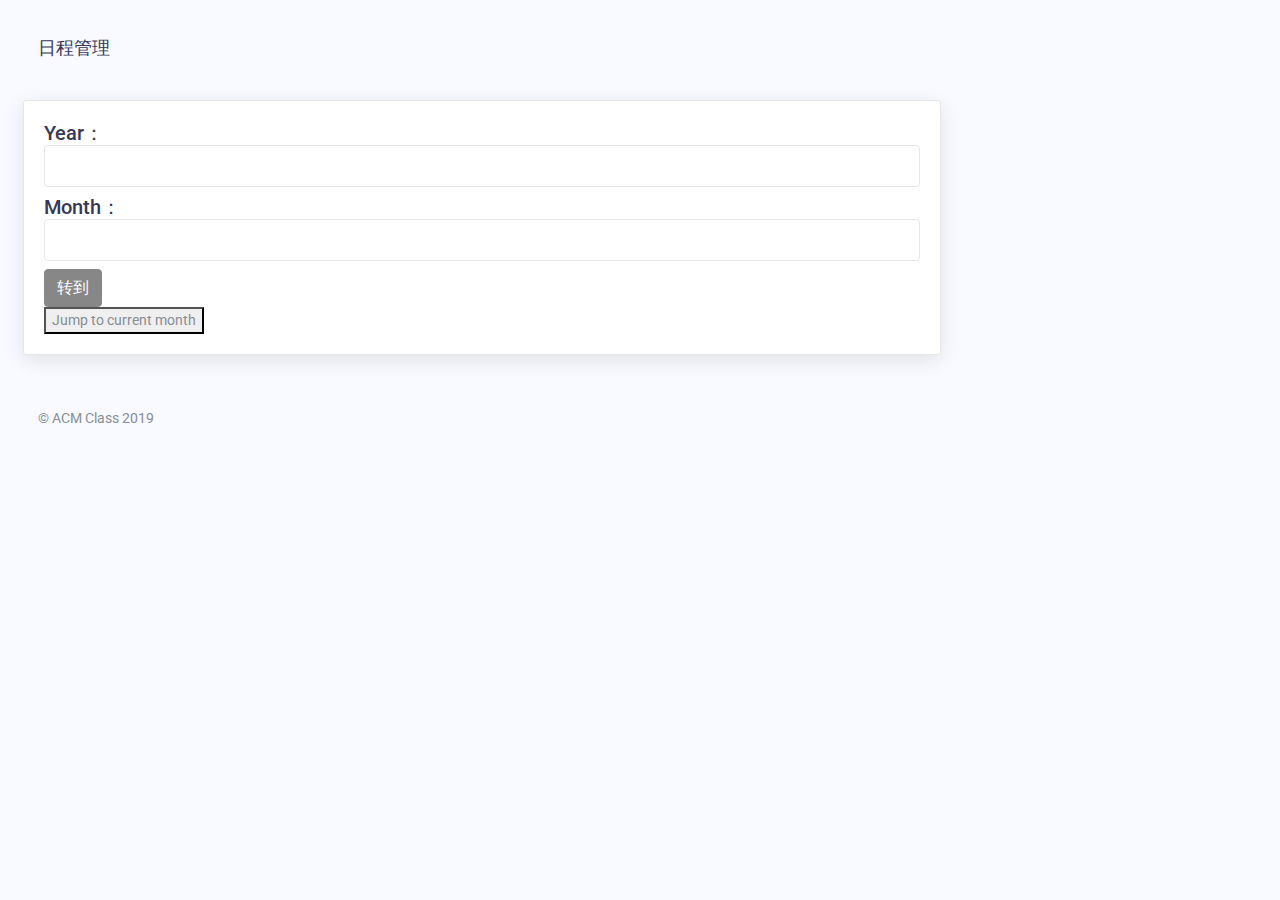
==== commit 966d4b1b: "added several buttons" ====
--- a/templates/index.html
+++ b/templates/index.html
@@ -30,6 +30,11 @@
                                     <h5>Month：<input class="form-control input-default" type="text" name="Month" required="required"></h5>
                                     <button type="submit" class="btn btn-default">转到</button>
                                 </form>
+                                <a href={{cur_Link}} target="_blank">
+                                    <button type="button">
+                                        Jump to current month
+                                    </button>
+                                </a>
                             </div>
                         </div>
                         <!-- /# column -->
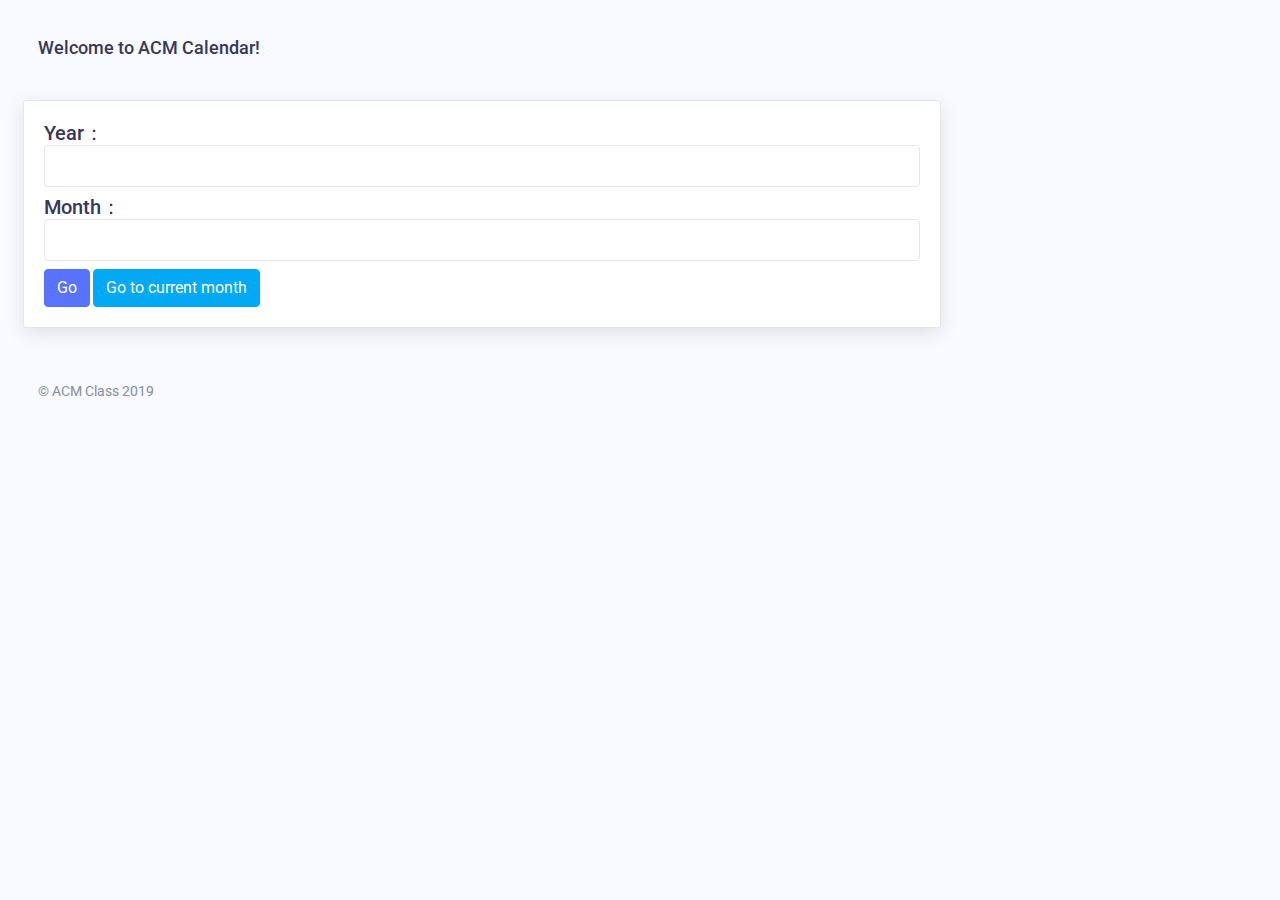
==== commit 66b52711: "beautiful frontend button" ====
--- a/templates/index.html
+++ b/templates/index.html
@@ -1,7 +1,7 @@
 <!DOCTYPE html>
 <head>
     <meta charset="utf-8">
-    <title>日程管理</title>
+    <title>Welcome to ACM Calendar!</title>
     <link href="../static/bootstrap.min.css" rel="stylesheet">
     <link href="../static/task.css" rel="stylesheet">
 </head>
@@ -14,7 +14,7 @@
                     <div class="col-lg-8 p-r-0 title-margin-right">
                         <div class="page-header">
                             <div class="page-title">
-                                <h1>日程管理</h1>
+                                <h1>Welcome to ACM Calendar!</h1>
                             </div>
                         </div>
                     </div>
@@ -28,13 +28,12 @@
                                 <form action="/result" method="post">
                                     <h5>Year：<input class="form-control input-default" type="text" name="Year" required="required"></h5>
                                     <h5>Month：<input class="form-control input-default" type="text" name="Month" required="required"></h5>
-                                    <button type="submit" class="btn btn-default">转到</button>
+                                    <span><button type="submit" class="btn btn-primary">Go</button>
+                                        <a href={{cur_Link}} target="_blank">
+                                            <button type="button"  class="btn btn-info">Go to current month</button>
+                                        </a>
+                                    </span>
                                 </form>
-                                <a href={{cur_Link}} target="_blank">
-                                    <button type="button">
-                                        Jump to current month
-                                    </button>
-                                </a>
                             </div>
                         </div>
                         <!-- /# column -->
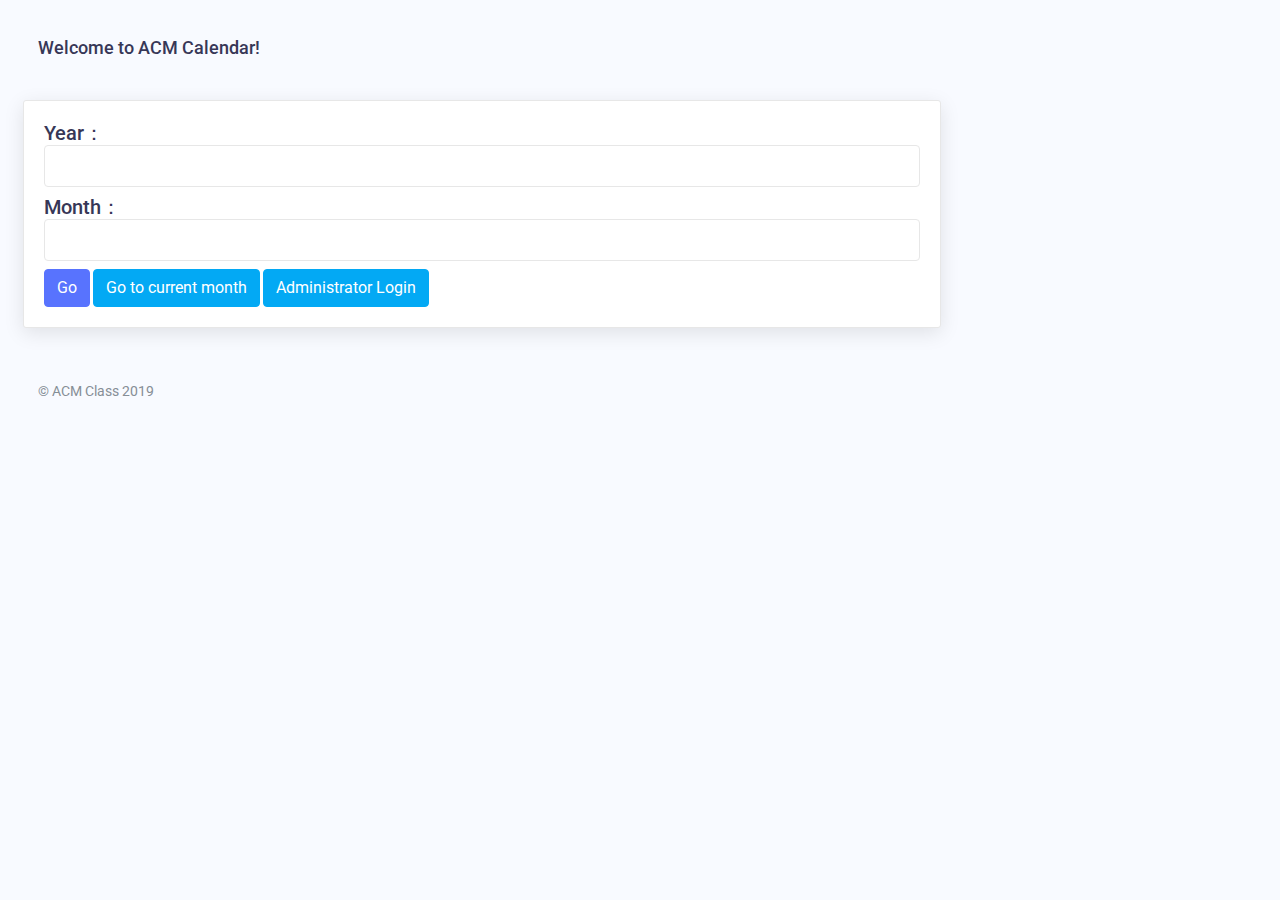
==== commit 3723c92d: "added administration GUI" ====
--- a/templates/index.html
+++ b/templates/index.html
@@ -29,8 +29,11 @@
                                     <h5>Year：<input class="form-control input-default" type="text" name="Year" required="required"></h5>
                                     <h5>Month：<input class="form-control input-default" type="text" name="Month" required="required"></h5>
                                     <span><button type="submit" class="btn btn-primary">Go</button>
-                                        <a href={{cur_Link}} target="_blank">
+                                        <a href={{cur_Link}}>
                                             <button type="button"  class="btn btn-info">Go to current month</button>
+                                        </a>
+                                        <a href="/login">
+                                            <button type="button"  class="btn btn-info">Administrator Login</button>
                                         </a>
                                     </span>
                                 </form>
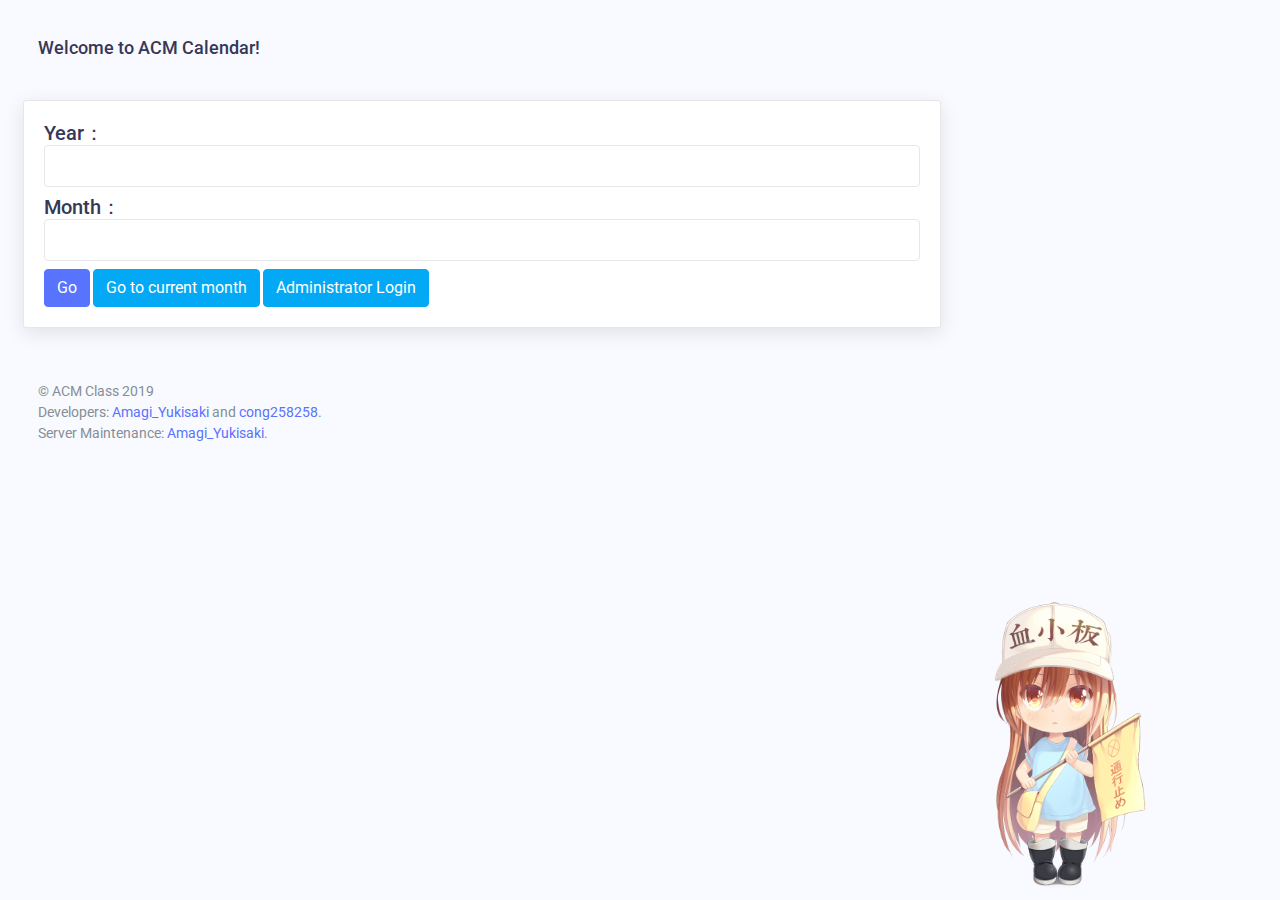
==== commit b015e8ee: "added database path" ====
--- a/templates/index.html
+++ b/templates/index.html
@@ -7,6 +7,35 @@
 </head>
 
 <body>
+    <div class="d-flex flex-column">
+        <link href="../static/moe/css/style.css" rel="stylesheet">
+        <script src="../static/moe/js/live2d.js"></script>
+        <script type="text/javascript">
+            function set_obj() {
+                let moe = document.createElement('div');
+                let tips = document.createElement('div');
+                let live2d = document.createElement('canvas');
+                moe.id = 'platelet';
+                tips.id = 'platelet-tips';
+
+                live2d.id = 'live2d';
+                live2d.class = 'live2d';
+                live2d.width = '350';
+                live2d.height = '350';
+                moe.appendChild(tips);
+                moe.appendChild(live2d);
+                document.body.appendChild(moe);
+
+                loadlive2d("live2d", "../static/moe/live2d/platelet/model.json");
+            }
+            set_obj()
+        </script>
+        <div id="platelet">
+            <canvas id="live2d" width="350" height="350">
+            </canvas>
+        </div>
+    </div>
+
     <div class="content-wrap">
         <div class="main">
             <div class="container-fluid">
@@ -46,7 +75,11 @@
                     <div class="row">
                         <div class="col-lg-12">
                             <div class="footer">
-                                <p>© ACM Class 2019</p>
+                                <p>
+                                    © ACM Class 2019<br>
+                                    Developers: <a href="https://amagi.yukisaki.io/" target="_blank">Amagi_Yukisaki</a> and <a href="https://gitee.com/cong258258/" target="_blank">cong258258</a>.<br>
+                                    Server Maintenance: <a href="https://amagi.yukisaki.io/" target="_blank">Amagi_Yukisaki</a>.
+                                </p>
                             </div>
                         </div>
                     </div>
--- a/static/moe/css/style.css
+++ b/static/moe/css/style.css
@@ -0,0 +1,251 @@
+#platelet {
+    position: fixed;
+    bottom: 0;
+    right: 0;
+    z-index: 1;
+    font-size: 0;
+    transition: all .3s ease-in-out;
+    -webkit-transform: translateY(3px);
+    transform: translateY(3px);
+}
+
+#platelet:hover {
+    -webkit-transform: translateY(0);
+    transform: translateY(0);
+}
+
+@media (max-width: 768px) {
+    .mobile {
+        display: none;
+    }
+}
+
+#platelet-tips {
+    opacity: 0;
+    width: 250px;
+    height: 70px;
+    top: -15px;
+    /*right: 10px;*/
+    padding: 5px 10px;
+    border: 2px solid rgb(57, 57, 57);
+    background-color: #fff;
+    font-size: 13px;
+    text-overflow: ellipsis;
+    overflow: hidden;
+    position: absolute;
+    animation-duration: 50s;
+    animation-iteration-count: infinite;
+    animation-name: shake;
+    animation-timing-function: ease-in-out;
+}
+
+#platelet #live2d {
+    position: relative;
+    cursor: grab;
+}
+
+#platelet #live2d:active {
+    cursor: grabbing;
+}
+
+@keyframes shake {
+    2% {
+        transform: translate(0.5px, -1.5px) rotate(-0.5deg);
+    }
+
+    4% {
+        transform: translate(0.5px, 1.5px) rotate(1.5deg);
+    }
+
+    6% {
+        transform: translate(1.5px, 1.5px) rotate(1.5deg);
+    }
+
+    8% {
+        transform: translate(2.5px, 1.5px) rotate(0.5deg);
+    }
+
+    10% {
+        transform: translate(0.5px, 2.5px) rotate(0.5deg);
+    }
+
+    12% {
+        transform: translate(1.5px, 1.5px) rotate(0.5deg);
+    }
+
+    14% {
+        transform: translate(0.5px, 0.5px) rotate(0.5deg);
+    }
+
+    16% {
+        transform: translate(-1.5px, -0.5px) rotate(1.5deg);
+    }
+
+    18% {
+        transform: translate(0.5px, 0.5px) rotate(1.5deg);
+    }
+
+    20% {
+        transform: translate(2.5px, 2.5px) rotate(1.5deg);
+    }
+
+    22% {
+        transform: translate(0.5px, -1.5px) rotate(1.5deg);
+    }
+
+    24% {
+        transform: translate(-1.5px, 1.5px) rotate(-0.5deg);
+    }
+
+    26% {
+        transform: translate(1.5px, 0.5px) rotate(1.5deg);
+    }
+
+    28% {
+        transform: translate(-0.5px, -0.5px) rotate(-0.5deg);
+    }
+
+    30% {
+        transform: translate(1.5px, -0.5px) rotate(-0.5deg);
+    }
+
+    32% {
+        transform: translate(2.5px, -1.5px) rotate(1.5deg);
+    }
+
+    34% {
+        transform: translate(2.5px, 2.5px) rotate(-0.5deg);
+    }
+
+    36% {
+        transform: translate(0.5px, -1.5px) rotate(0.5deg);
+    }
+
+    38% {
+        transform: translate(2.5px, -0.5px) rotate(-0.5deg);
+    }
+
+    40% {
+        transform: translate(-0.5px, 2.5px) rotate(0.5deg);
+    }
+
+    42% {
+        transform: translate(-1.5px, 2.5px) rotate(0.5deg);
+    }
+
+    44% {
+        transform: translate(-1.5px, 1.5px) rotate(0.5deg);
+    }
+
+    46% {
+        transform: translate(1.5px, -0.5px) rotate(-0.5deg);
+    }
+
+    48% {
+        transform: translate(2.5px, -0.5px) rotate(0.5deg);
+    }
+
+    50% {
+        transform: translate(-1.5px, 1.5px) rotate(0.5deg);
+    }
+
+    52% {
+        transform: translate(-0.5px, 1.5px) rotate(0.5deg);
+    }
+
+    54% {
+        transform: translate(-1.5px, 1.5px) rotate(0.5deg);
+    }
+
+    56% {
+        transform: translate(0.5px, 2.5px) rotate(1.5deg);
+    }
+
+    58% {
+        transform: translate(2.5px, 2.5px) rotate(0.5deg);
+    }
+
+    60% {
+        transform: translate(2.5px, -1.5px) rotate(1.5deg);
+    }
+
+    62% {
+        transform: translate(-1.5px, 0.5px) rotate(1.5deg);
+    }
+
+    64% {
+        transform: translate(-1.5px, 1.5px) rotate(1.5deg);
+    }
+
+    66% {
+        transform: translate(0.5px, 2.5px) rotate(1.5deg);
+    }
+
+    68% {
+        transform: translate(2.5px, -1.5px) rotate(1.5deg);
+    }
+
+    70% {
+        transform: translate(2.5px, 2.5px) rotate(0.5deg);
+    }
+
+    72% {
+        transform: translate(-0.5px, -1.5px) rotate(1.5deg);
+    }
+
+    74% {
+        transform: translate(-1.5px, 2.5px) rotate(1.5deg);
+    }
+
+    76% {
+        transform: translate(-1.5px, 2.5px) rotate(1.5deg);
+    }
+
+    78% {
+        transform: translate(-1.5px, 2.5px) rotate(0.5deg);
+    }
+
+    80% {
+        transform: translate(-1.5px, 0.5px) rotate(-0.5deg);
+    }
+
+    82% {
+        transform: translate(-1.5px, 0.5px) rotate(-0.5deg);
+    }
+
+    84% {
+        transform: translate(-0.5px, 0.5px) rotate(1.5deg);
+    }
+
+    86% {
+        transform: translate(2.5px, 1.5px) rotate(0.5deg);
+    }
+
+    88% {
+        transform: translate(-1.5px, 0.5px) rotate(1.5deg);
+    }
+
+    90% {
+        transform: translate(-1.5px, -0.5px) rotate(-0.5deg);
+    }
+
+    92% {
+        transform: translate(-1.5px, -1.5px) rotate(1.5deg);
+    }
+
+    94% {
+        transform: translate(0.5px, 0.5px) rotate(-0.5deg);
+    }
+
+    96% {
+        transform: translate(2.5px, -0.5px) rotate(-0.5deg);
+    }
+
+    98% {
+        transform: translate(-1.5px, -1.5px) rotate(-0.5deg);
+    }
+
+    0%, 100% {
+        transform: translate(0, 0) rotate(0);
+    }
+}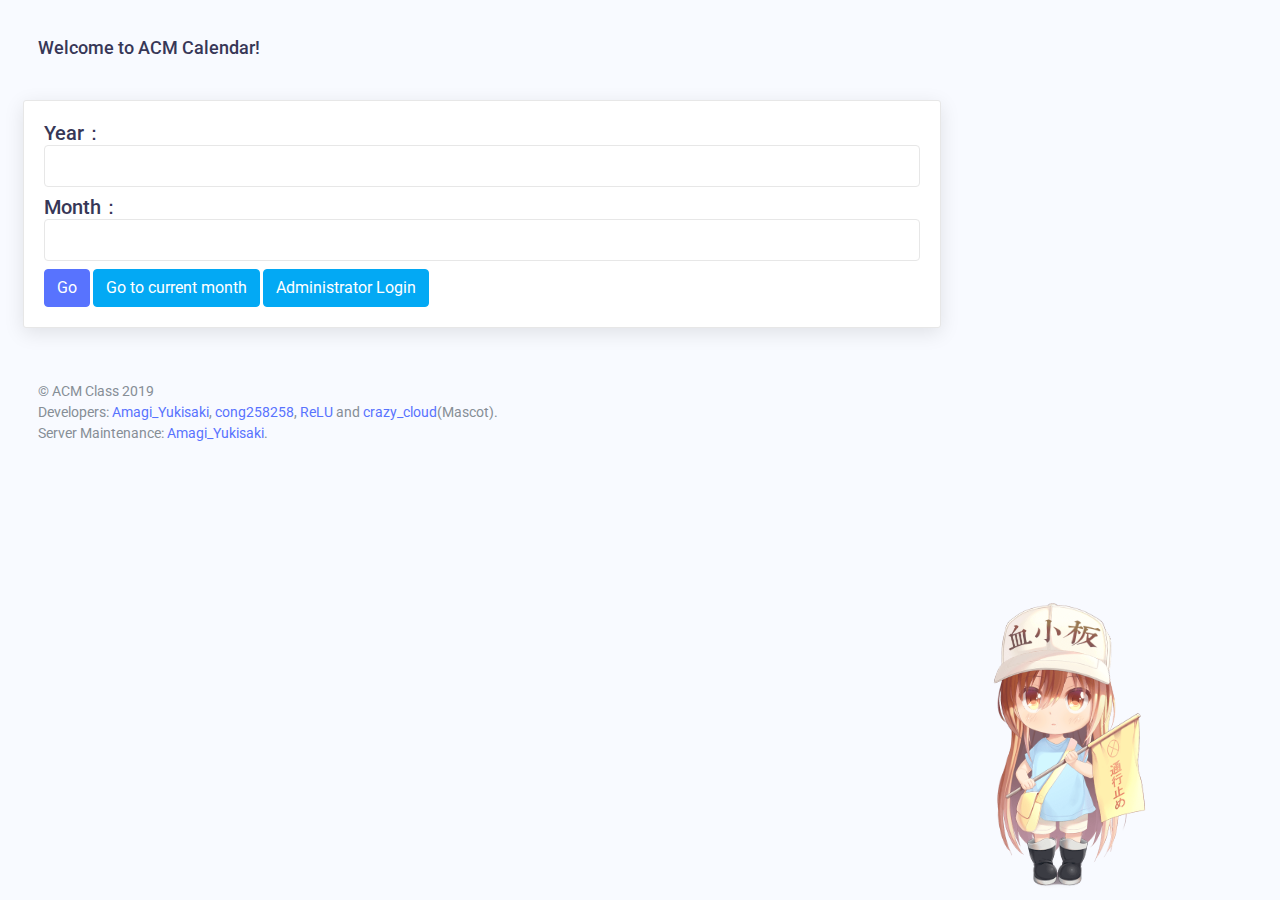
==== commit db61e127: "added Statistical code" ====
--- a/templates/index.html
+++ b/templates/index.html
@@ -35,6 +35,18 @@
             </canvas>
         </div>
     </div>
+
+    <script>
+        var _mtac = {};
+        (function() {
+            var mta = document.createElement("script");
+            mta.src = "//pingjs.qq.com/h5/stats.js?v2.0.4";
+            mta.setAttribute("name", "MTAH5");
+            mta.setAttribute("sid", "500712103");
+            var s = document.getElementsByTagName("script")[0];
+            s.parentNode.insertBefore(mta, s);
+        })();
+    </script>
 
     <div class="content-wrap">
         <div class="main">
@@ -77,7 +89,7 @@
                             <div class="footer">
                                 <p>
                                     © ACM Class 2019<br>
-                                    Developers: <a href="https://amagi.yukisaki.io/" target="_blank">Amagi_Yukisaki</a> and <a href="https://gitee.com/cong258258/" target="_blank">cong258258</a>.<br>
+                                    Developers: <a href="https://amagi.yukisaki.io/" target="_blank">Amagi_Yukisaki</a>, <a href="https://gitee.com/cong258258/" target="_blank">cong258258</a>, <a href="https://github.com/XOR-op" target="_blank">ReLU</a> and <a href="https://acrazyczy.github.io" target="_blank">crazy_cloud</a>(Mascot).<br>
                                     Server Maintenance: <a href="https://amagi.yukisaki.io/" target="_blank">Amagi_Yukisaki</a>.
                                 </p>
                             </div>
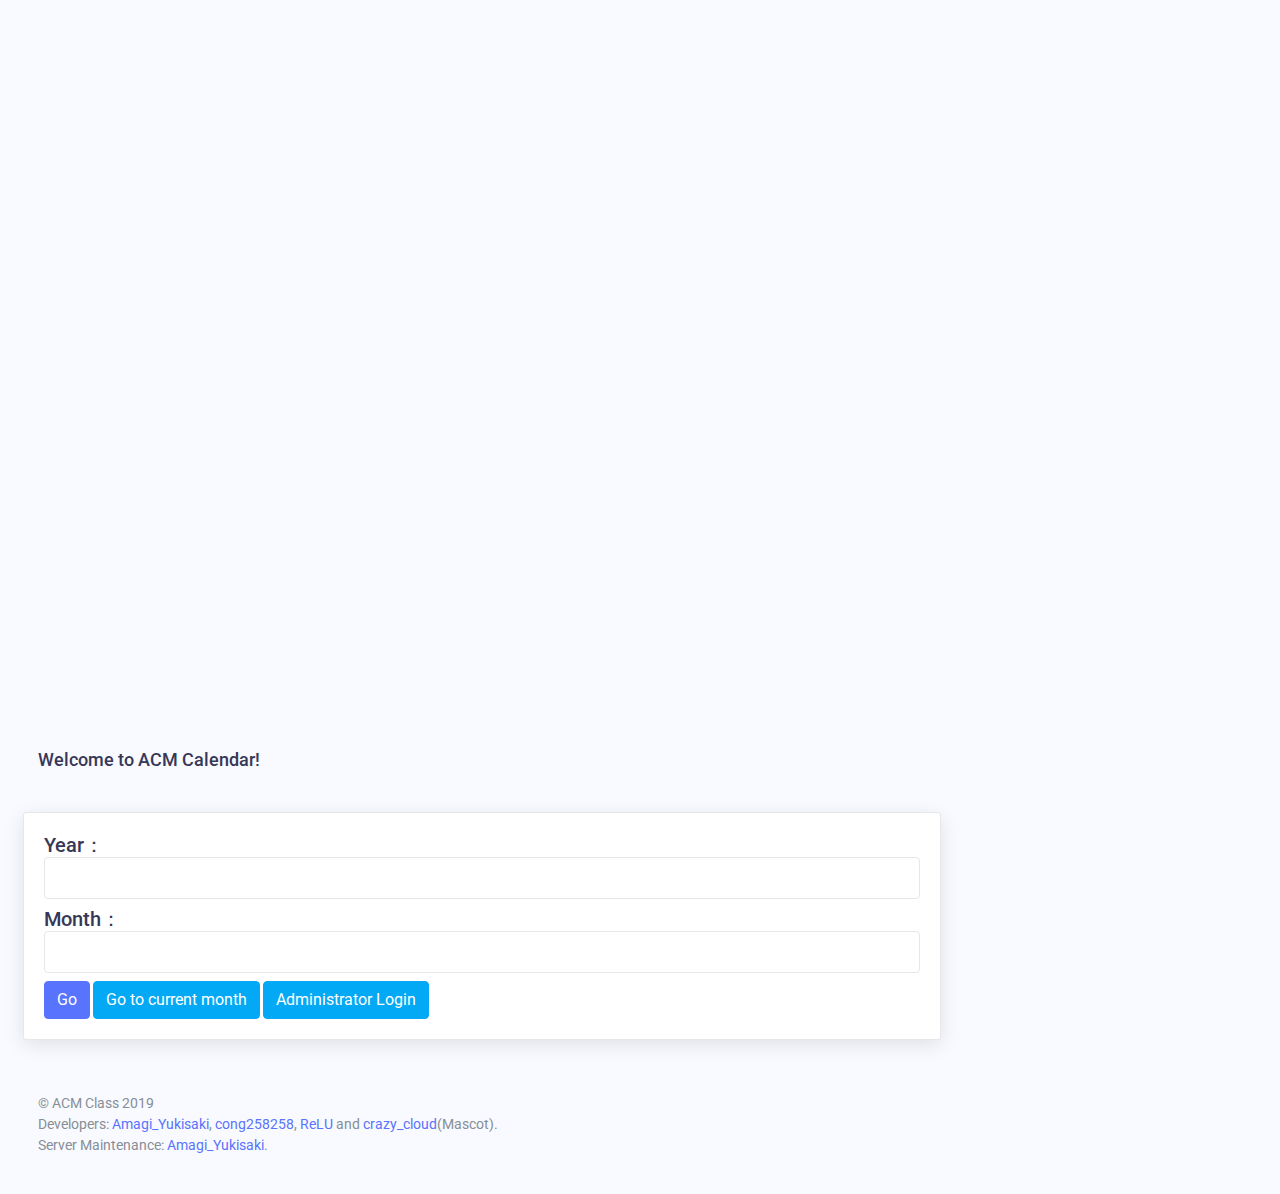
==== commit bca0ea5a: "added Chinese CDN" ====
--- a/templates/index.html
+++ b/templates/index.html
@@ -8,8 +8,8 @@
 
 <body>
     <div class="d-flex flex-column">
-        <link href="../static/moe/css/style.css" rel="stylesheet">
-        <script src="../static/moe/js/live2d.js"></script>
+        <link href="https://cdn.yukisaki.io:2333/moe/css/style.css" rel="stylesheet">
+        <script src="https://cdn.yukisaki.io:2333/moe/js/live2d.js"></script>
         <script type="text/javascript">
             function set_obj() {
                 let moe = document.createElement('div');
@@ -26,7 +26,7 @@
                 moe.appendChild(live2d);
                 document.body.appendChild(moe);
 
-                loadlive2d("live2d", "../static/moe/live2d/platelet/model.json");
+                loadlive2d("live2d", "https://cdn.yukisaki.io:2333/moe/live2d/platelet/model.json");
             }
             set_obj()
         </script>
